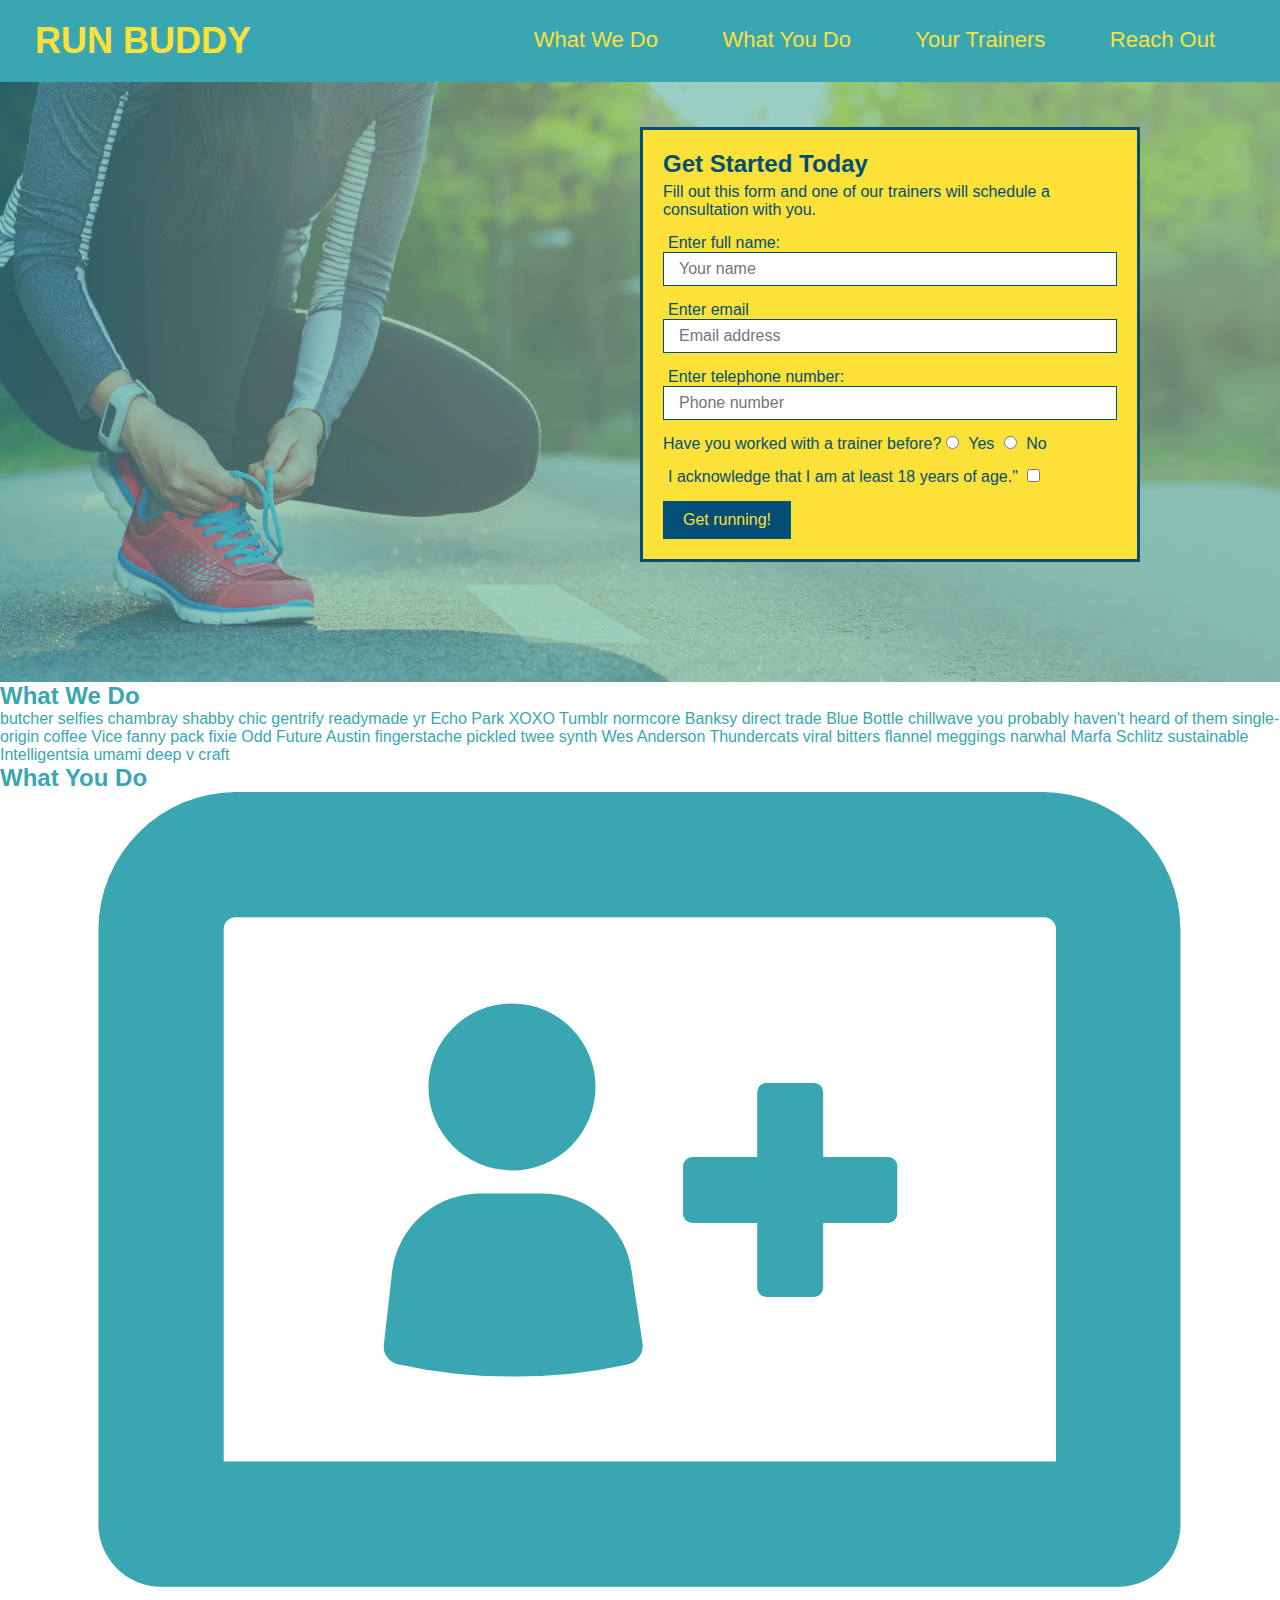
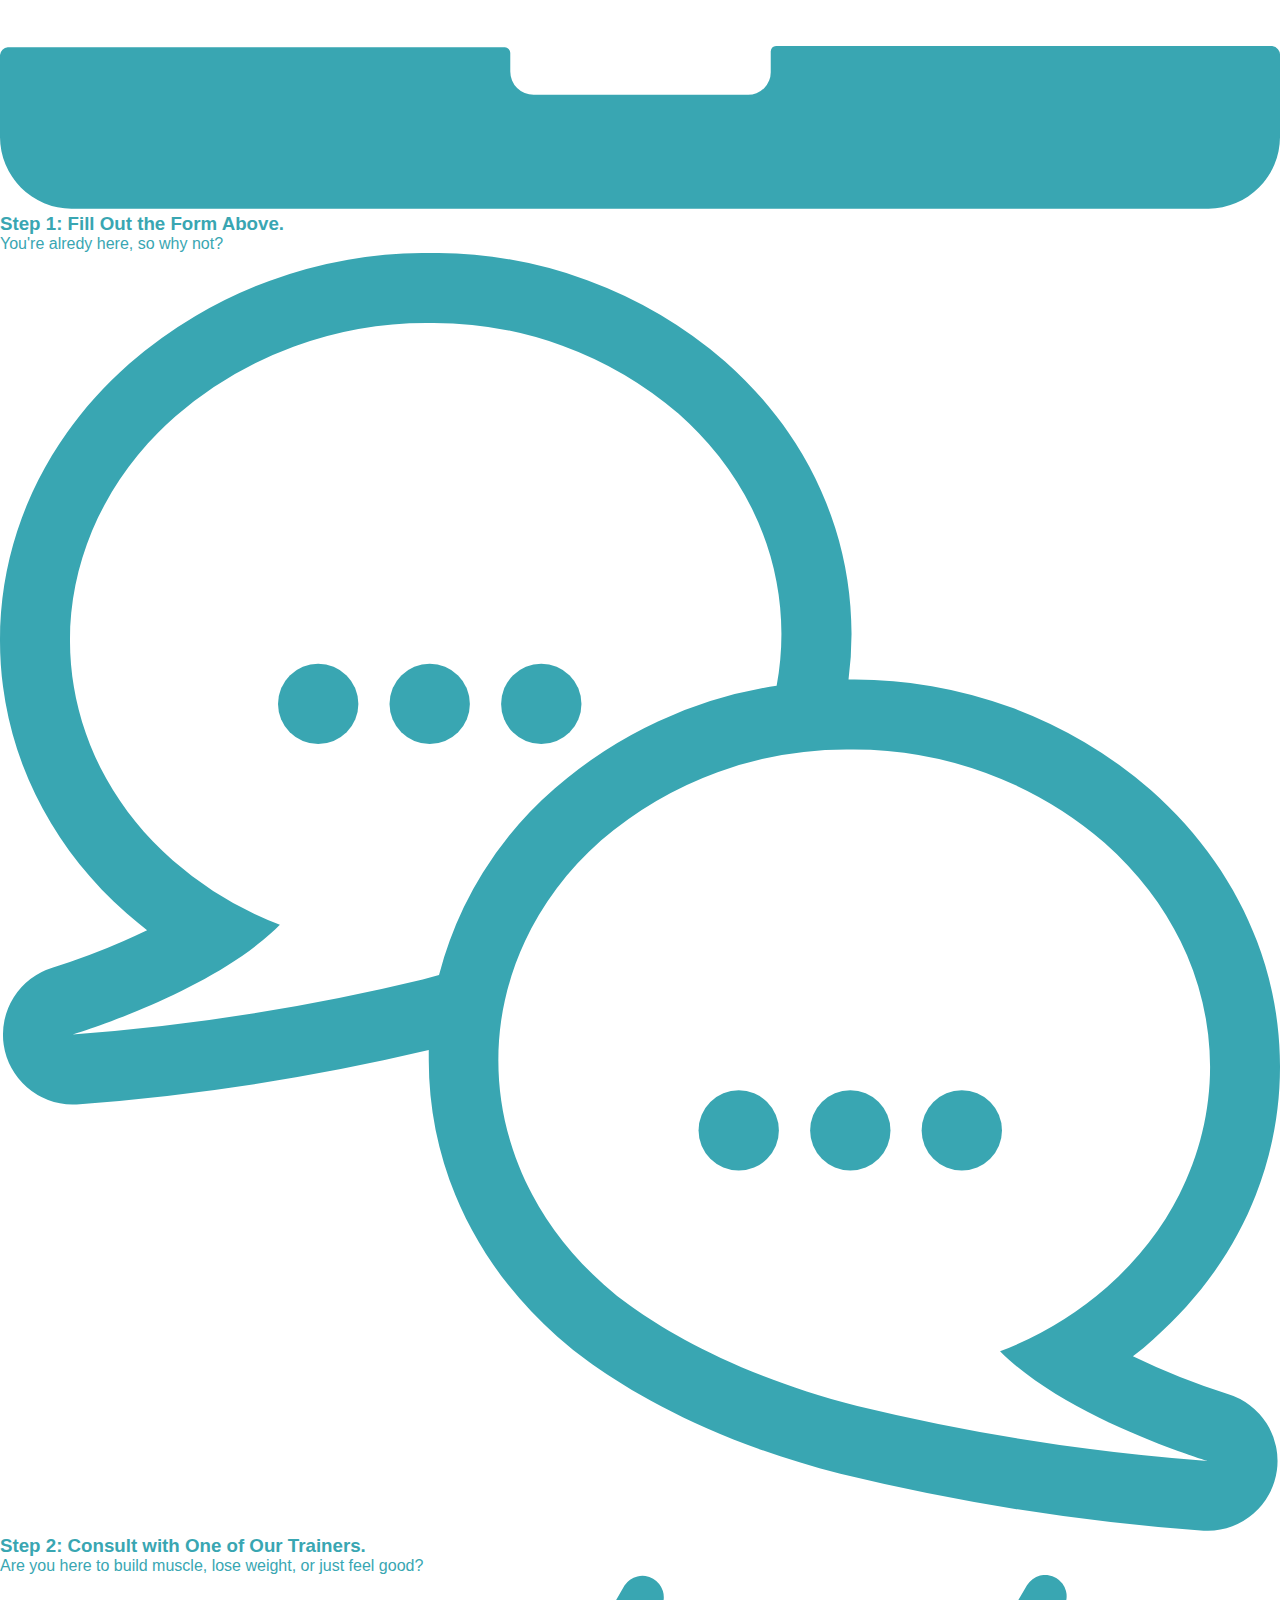
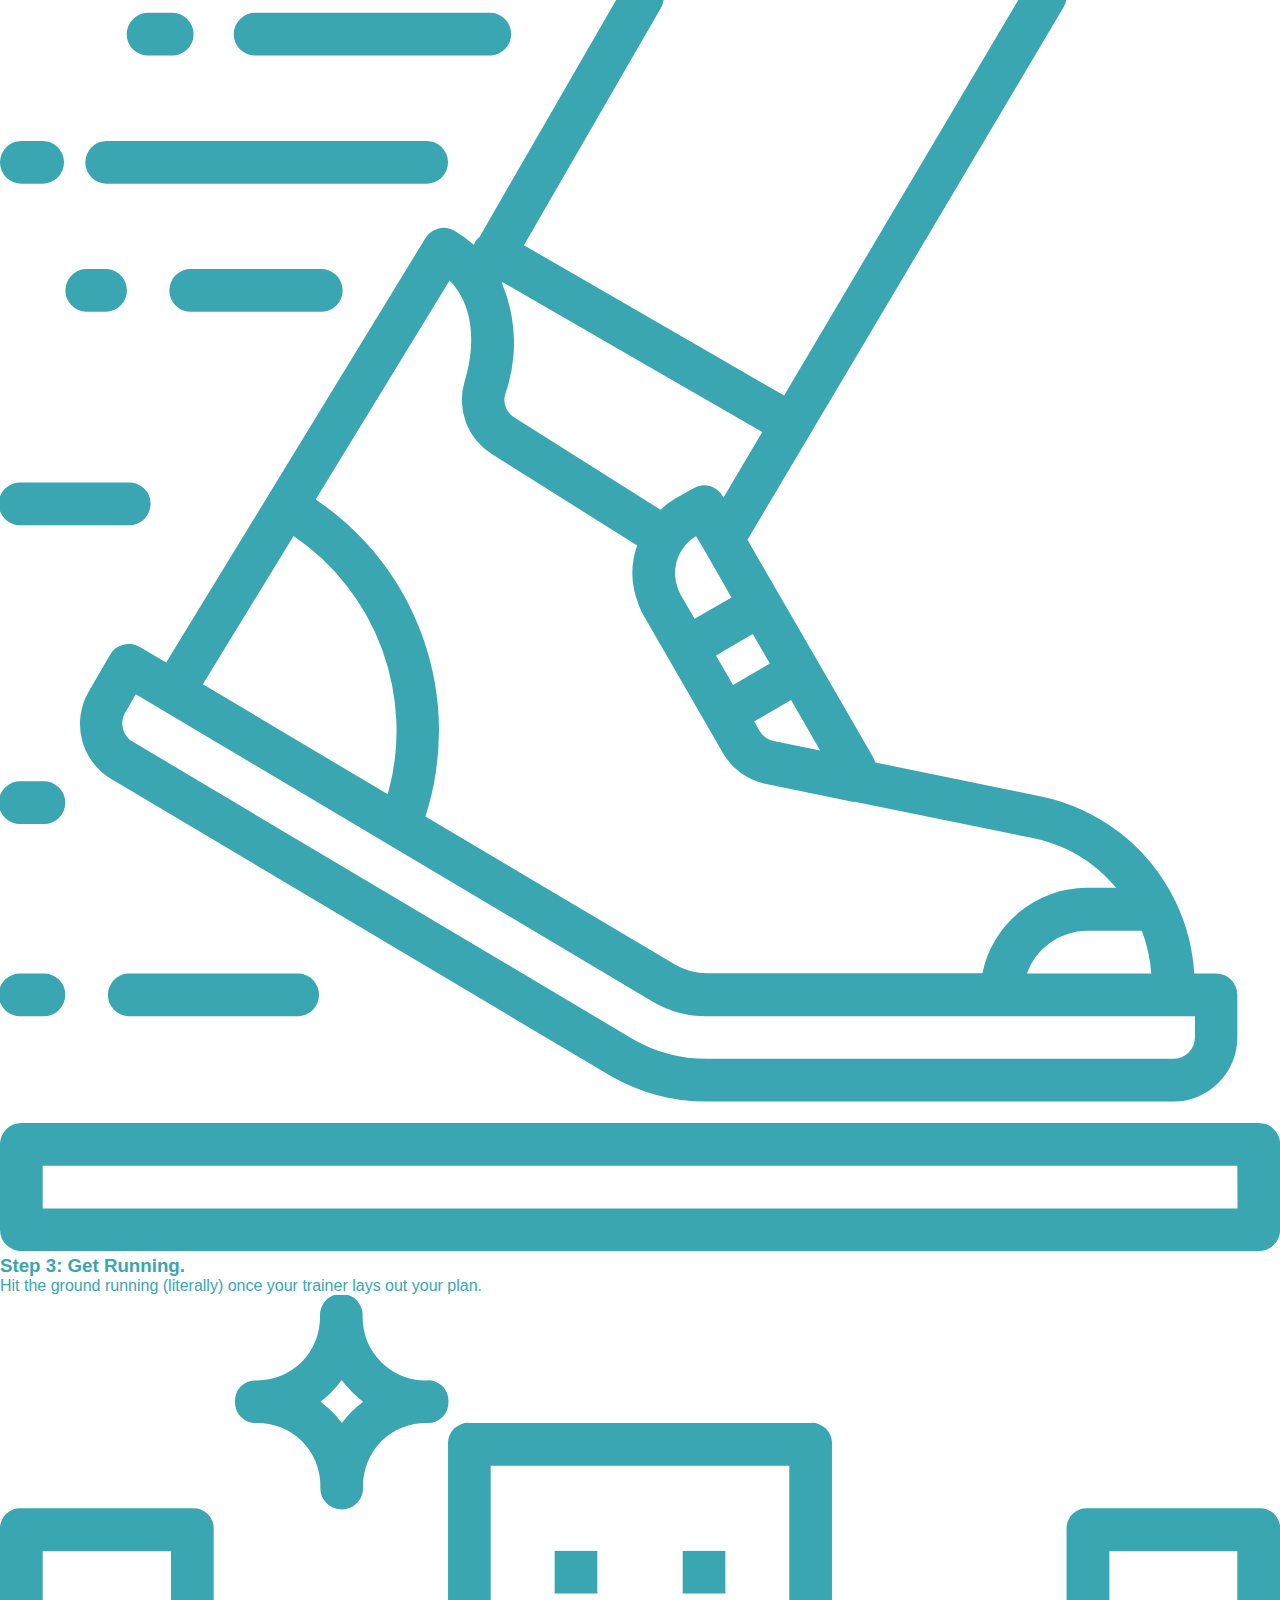
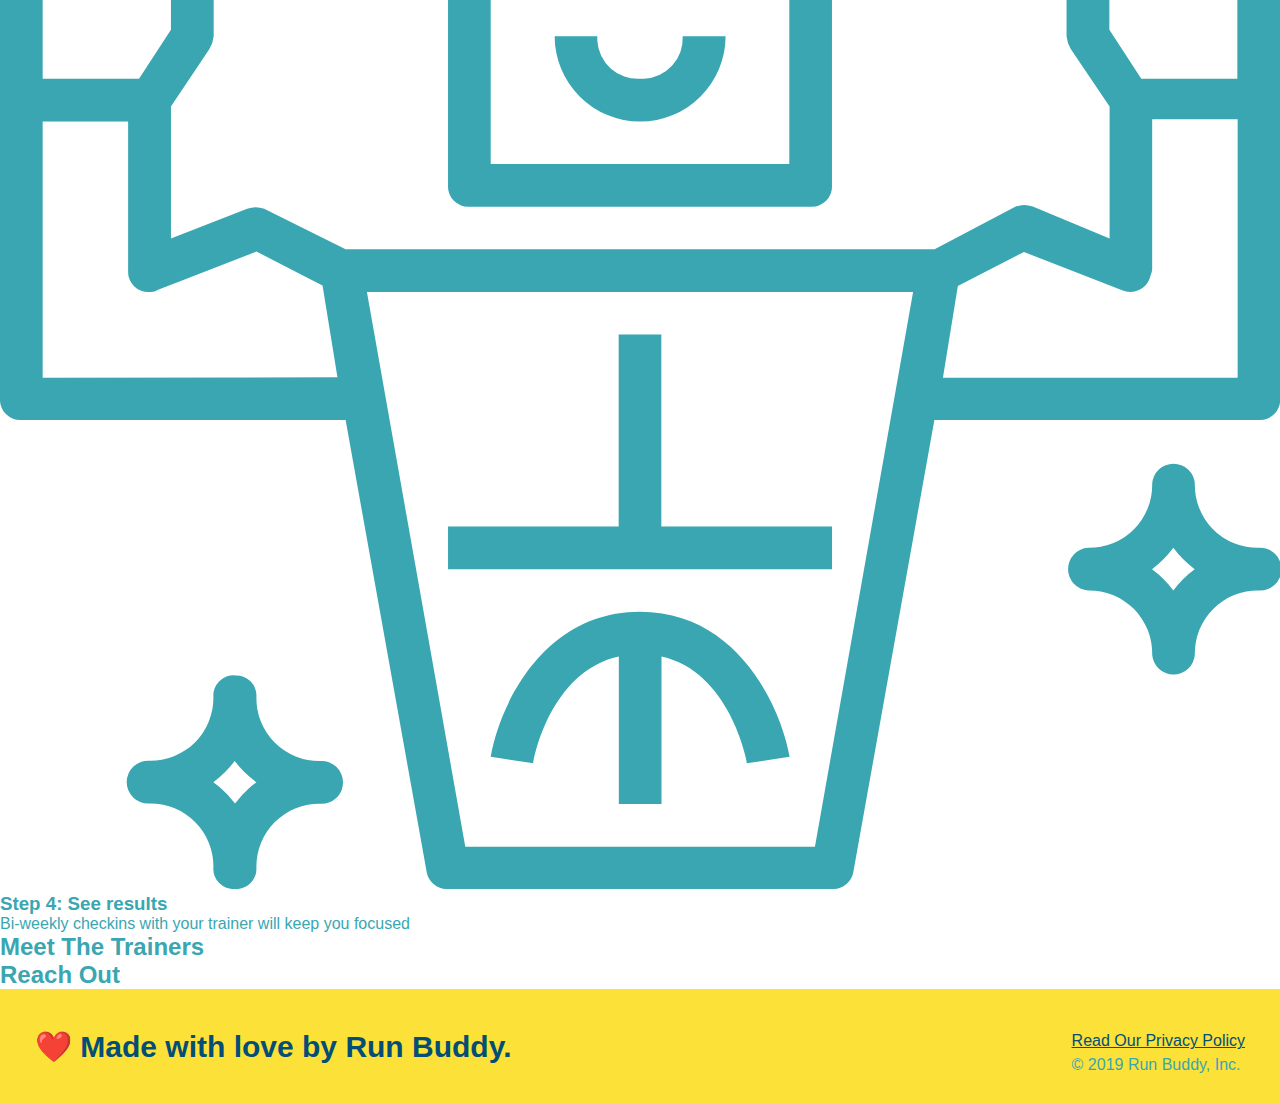
==== index.html @ 0c190dba "add what you do icons" ====
<!DOCTYPE html>
<html lang="en">
    <head>
        <meta charset="UTF-8" />
        <title>Running pigs</title>
        <link rel="stylesheet" href="./assets/style.css"/>
    </head>
    <body>
        <!-- navigation -->
    <header>
        <h1>
            <a href="/">RUN BUDDY</a>
        </h1>
        <nav>
            <!-- Unordered list element -->
            <ul>
                <!-- List item element -->
                <li>
                    <!-- Anchor element -->
                    <a href="#what-we-do">What We Do</a>
                </li>
                <li>
                    <a href="#what-you-do">What You Do</a>
                </li>
                <li>
                    <a href="#your-trainers">Your Trainers</a>
                </li>
                <li>
                    <a href="reach-out">Reach Out</a>
                </li>
            </ul>
        </nav>
    </header>

        <!-- hero section -->
    <section class="hero">
        <div class="hero-form">
        <h3>Get Started Today</h3>
        <p>Fill out this form and one of our trainers will schedule a consultation with you.</p>
         <!-- Add form element -->
        <form>
            <label for="name">Enter full name:</label>
            <input type="text" placeholder="Your name" name="name" id="name" class="form-input">
            <label for="email">Enter email</label>
            <input type="email" placeholder="Email address" name="email" id="email"class="form-input">
            <label for="phone">Enter telephone number:</label>
            <input type="tel" placeholder="Phone number" name="phone" id="phone" class="form-input">
            <p>Have you worked with a trainer before?
                <input type="radio" name="trainer-confirm" id="trainer-yes" />
                <label for="trainer-yes">Yes</label>
                <input type="radio" name="trainer-confirm" id="trainer-no" />
                <label for="trainer-no">No</label>
            </p>
            <!-- label for checkbox -->
            <p>
                <label for="checkbox">I acknowledge that I am at least 18 years of age."</label>
                <input type="checkbox" name="age-confirm" id="checkbox" />
            </p>
            <button type="Submit">Get running!</button>
        </form>
</div>
    </section>
    <!-- end hero -->

        <!-- "what we do" setion -->
        <section id="what-we-do">
            <h2>What We Do</h2>
            <p>
                butcher selfies chambray shabby chic gentrify readymade yr Echo Park XOXO Tumblr normcore Banksy direct trade Blue Bottle chillwave you probably haven't heard of them single-origin coffee Vice fanny pack fixie Odd Future Austin fingerstache pickled twee synth Wes Anderson Thundercats viral bitters flannel meggings narwhal Marfa Schlitz sustainable Intelligentsia umami deep v craft
            </p>
        </section>
        
        <!-- "what you do" setion -->
        <section id="what-you-do"> 
        <h2>What You Do</h2>

        <div>
            <!-- insert this img elemetn -->
            <img src="./assets/image/step-1.svg" alt="laptop screen with an image inviting user to join" />
            <h3>Step 1: Fill Out the Form Above.</h3>
            <p>You're alredy here, so why not?</p>
        </div>

        <div>
            <img src="./assets/image/step-2.svg" alt="speaking bubbles" />
            <h3>Step 2: Consult with One of Our Trainers.</h3>
            <p>Are you here to build muscle, lose weight, or just feel good?</p>
        </div>

        <div>
            <img src="./assets/image/step-3.svg" alt="foot in motion" />
            <h3> Step 3: Get Running.</h3>
            <p>Hit the ground running (literally) once your trainer lays out your plan.</p>
        </div>

        <div>
            <img src="./assets/image/step-4.svg" alt="smiling man flexing muscles" />
            <h3>Step 4: See results</h3>
            <p>Bi-weekly checkins with your trainer will keep you focused</p>
        </div>
        </section>
          
        <section id="your-trainers">
          <h2>Meet The Trainers</h2>
        </section>
        <!-- "meet the trainers" setion -->
        <section id="reach-out">
            <h2>Reach Out</h2>
        </section>
        <!-- footer -->
    <footer>
        <h2>❤️ Made with love by Run Buddy.</h2>
    <div>
        <a href="#">Read Our Privacy Policy</a><br />
        &copy; 2019 Run Buddy, Inc.
    </div>
                
     </footer>
    </body>
    </html>
---- assets/style.css ----
* {
    margin: 0;
    padding: 0;
    box-sizing: border-box;
}
body {
    /* more of this crazy alphanumerical value in a minute! */
    color: #39a6b2;
    font-family: Arial, Helvetica, sans-serif;
}
/* apply styles to <header> */
header {
    padding: 20px 35px;
    background-color: #39a6b2;
}
header h1 {
    font-weight: bold;
    font-size: 36px;
    color: #fce138;
    margin: 0;
    display:inline;
}

header a {
    text-decoration:none;
    color: #fce138;
}
 header nav {
    float: right;
    margin: 7px 0;
 }
 header nav ul li {
    display: inline;
 }
 header nav ul li a {
    margin: 0 30px;
    font-weight: lighter;
    font-size: 22px;
 }
 footer {
    background: #fce138;
    width: 100%;
    padding: 40px 35px;
 }
 footer h2 {
    display: inline;
    color: #024e76;
    font-size: 30px;
    margin: 0;
 }
 footer div {
    float: right;
    line-height: 1.5;
    text-align: justified;
 }
 footer a {
    color: #024e76;
 }
 /* Hero style Start */
 .hero {
    background-image: url("../assets/image/hero-bg.jpeg");
    height: 600px;
    background-size: cover;
    background-position: center;
    position:relative;
 }
 /* Hero-form style */
 .hero-form {
    border: 3px solid #024e76;
    background-color: #fce138;
    padding: 20px;
    width: 500px;
    color: #024e76;
    position: absolute;
    bottom: 120px;
    right: 140px;
 }
 .hero-form h3 {
    font-size: 24px;
    margin: 0;
 }
 .hero-form p {
    margin: 5px 0 15px 0;
 }
 .form-input {
    border: 1px solid #024e76;
    display: block;
    padding: 7px 15px;
    font-size: 16px;
    color: #024e76;
    width: 100%;
    margin-bottom: 15px;
 }
 .hero-form label {
    margin: 0 5px;
 }
 .hero-form button {
    color: #fce138;
    background-color: #024e76;
    border: none;
    padding: 10px 20px;
    font-size: 16px;
 }
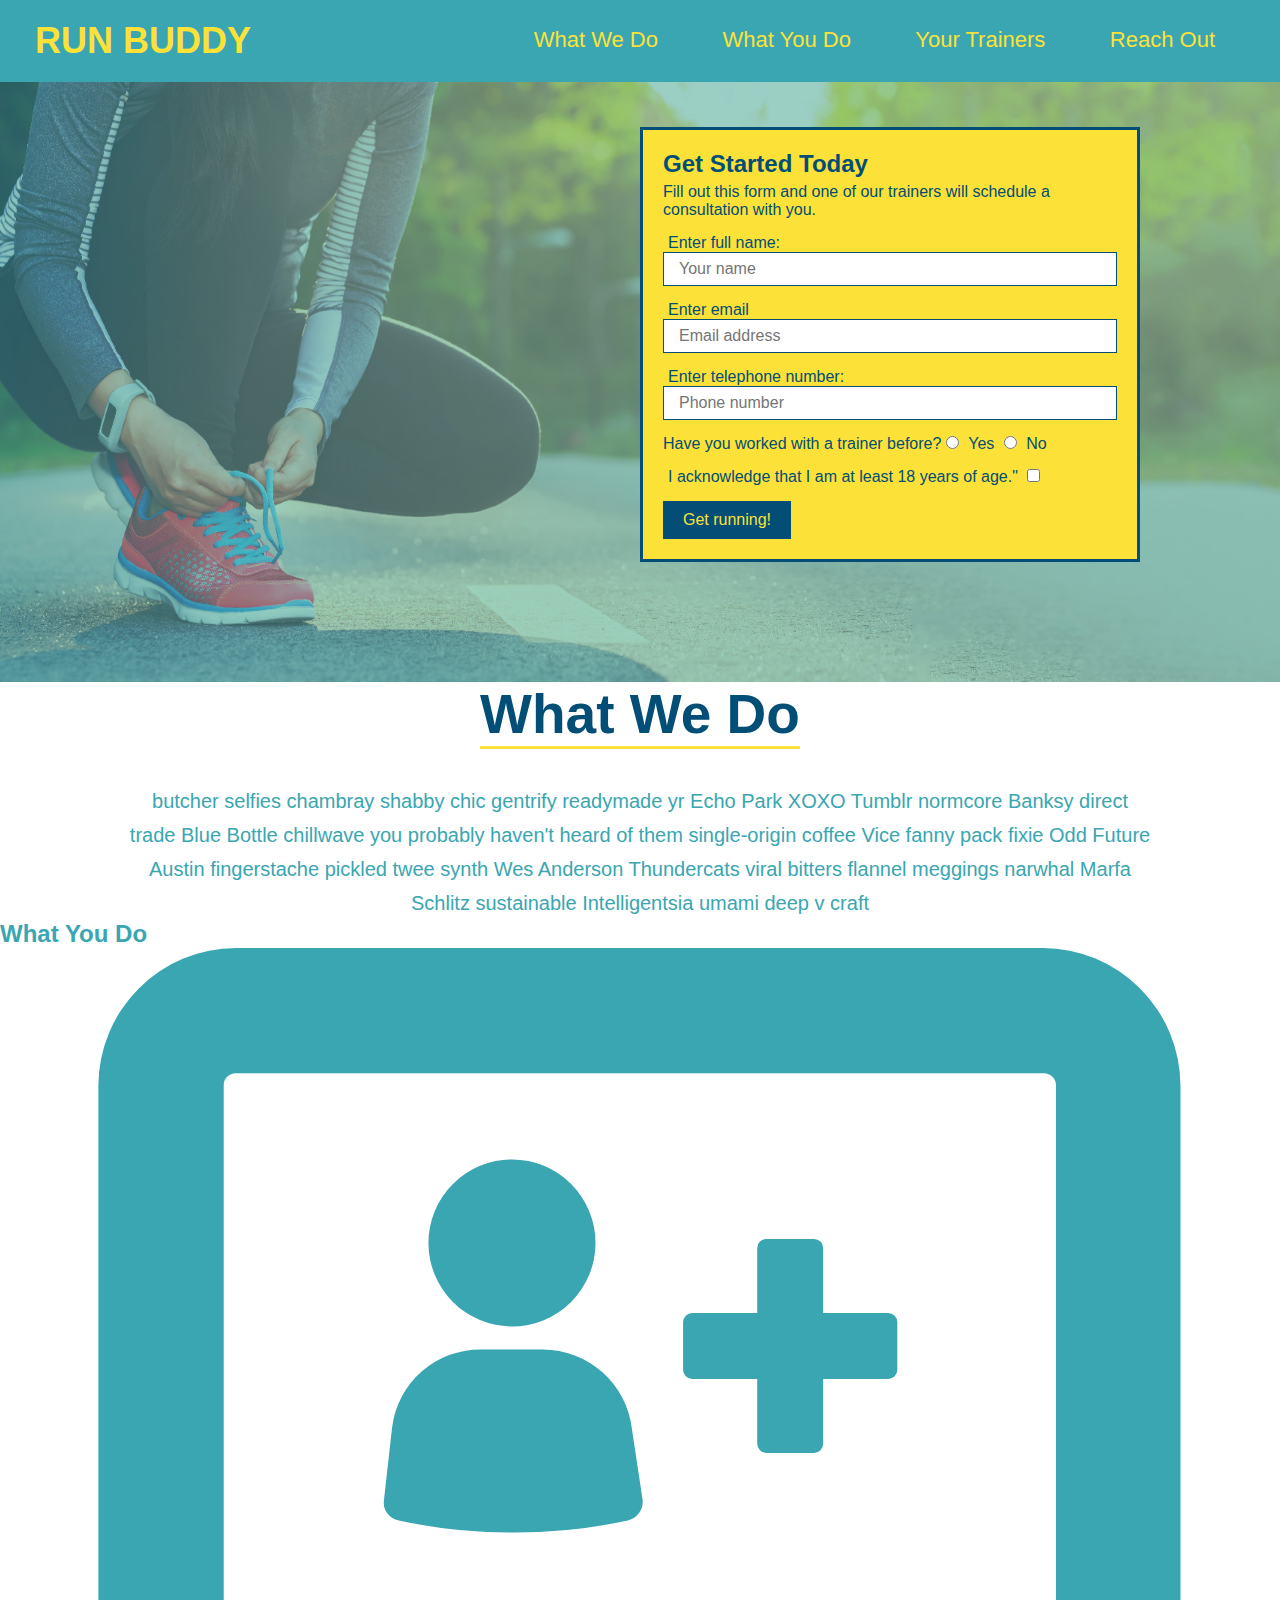
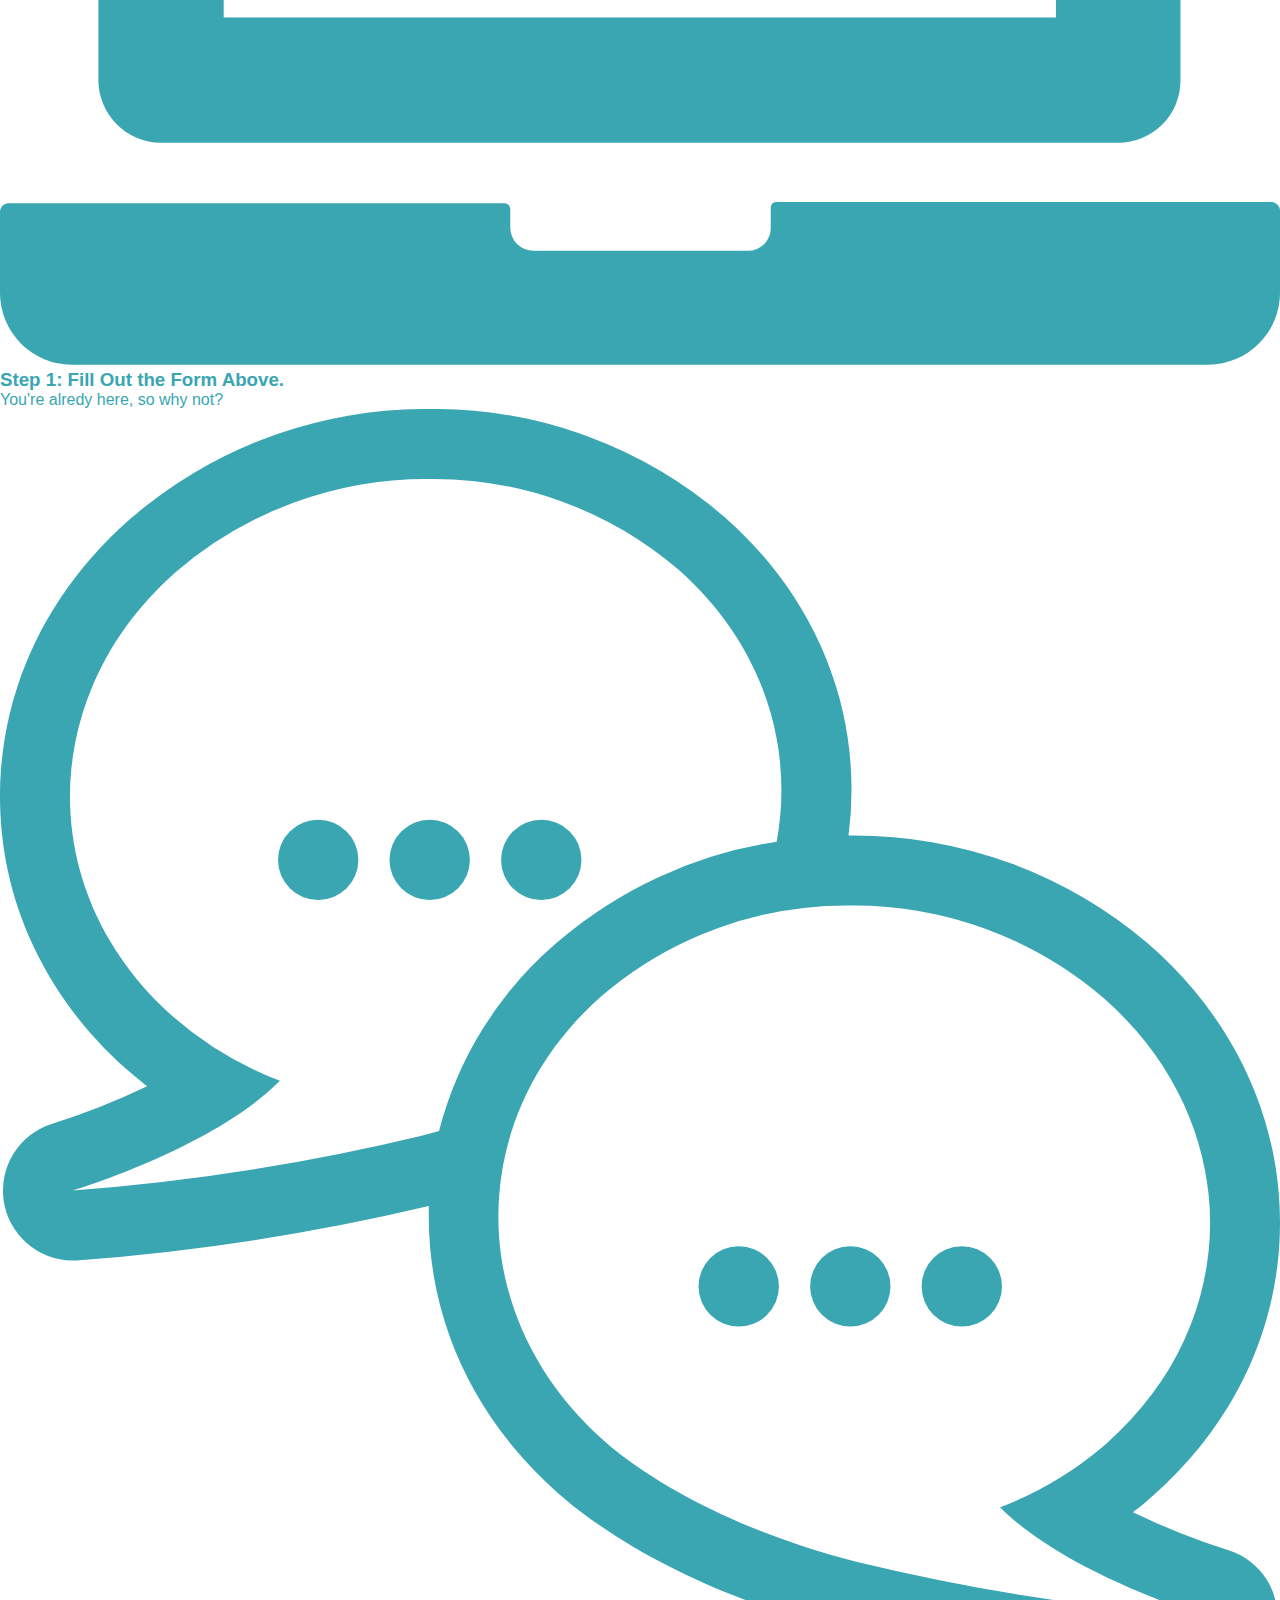
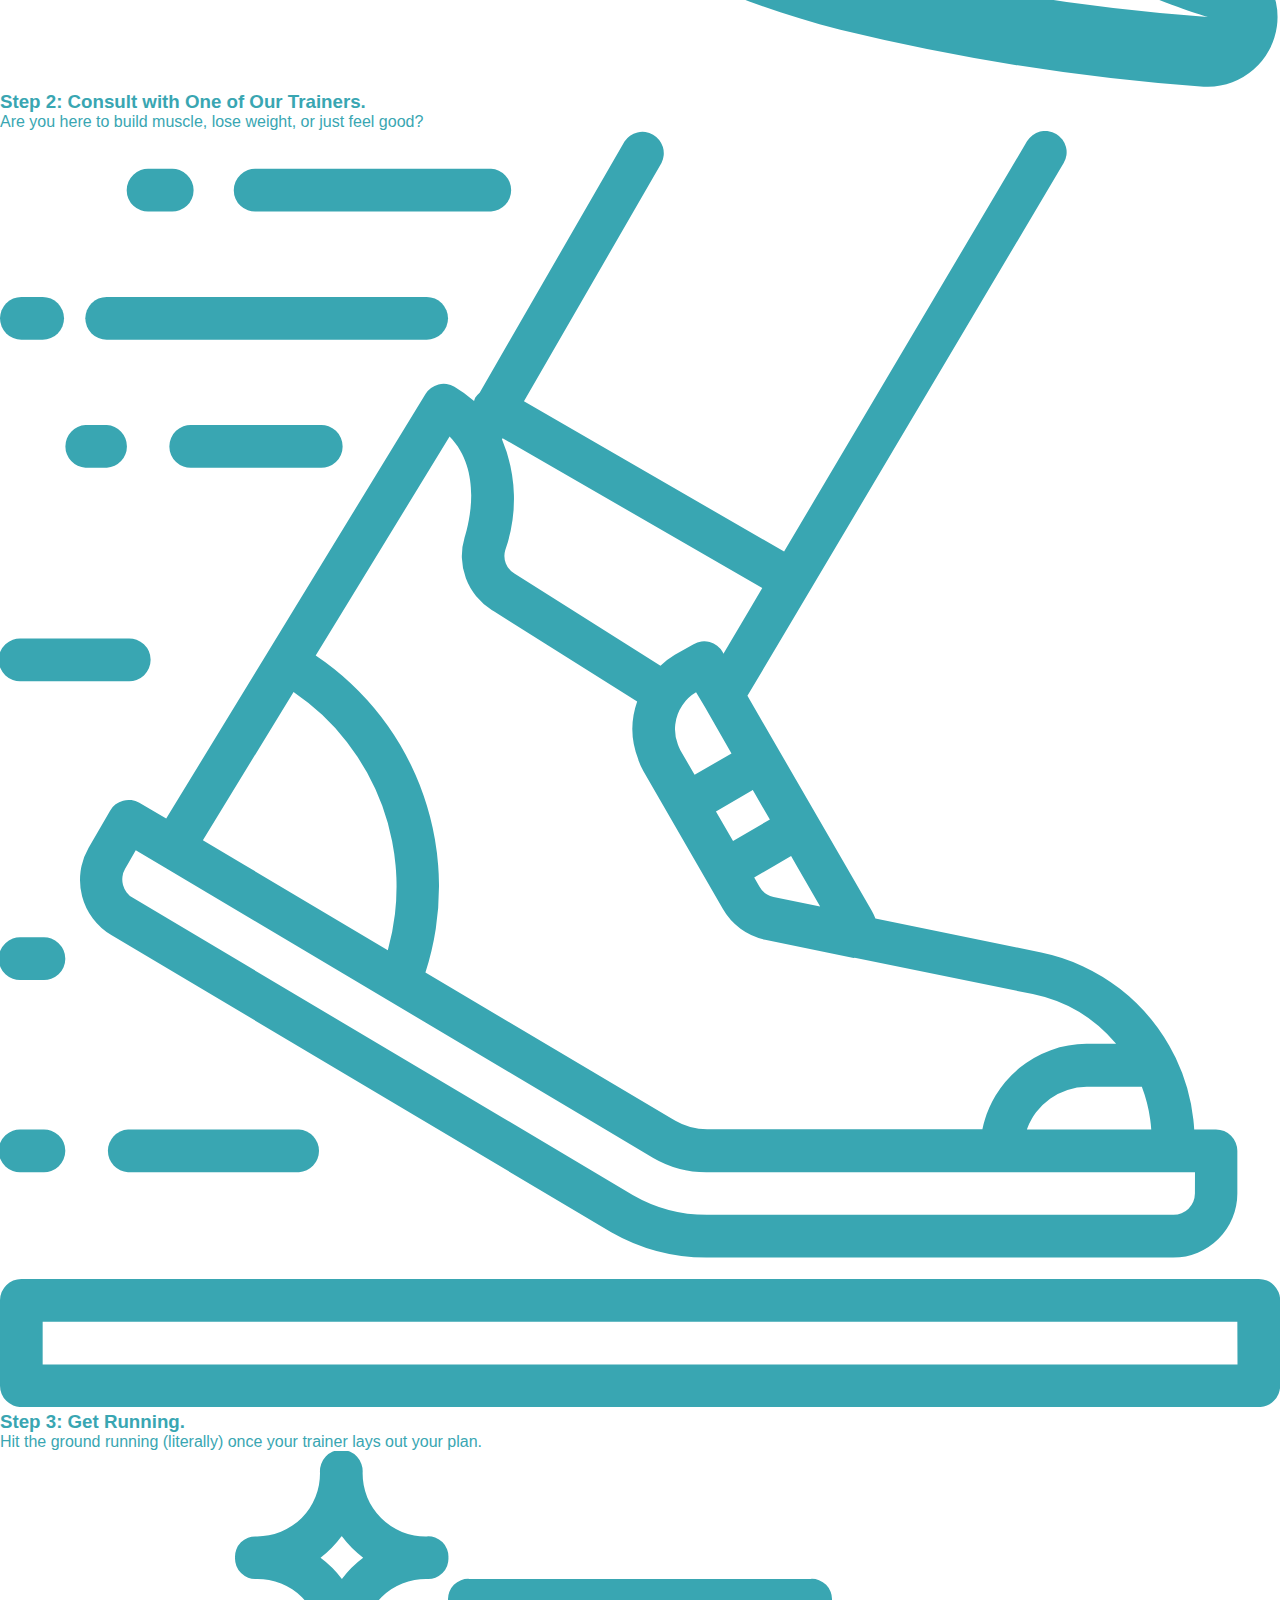
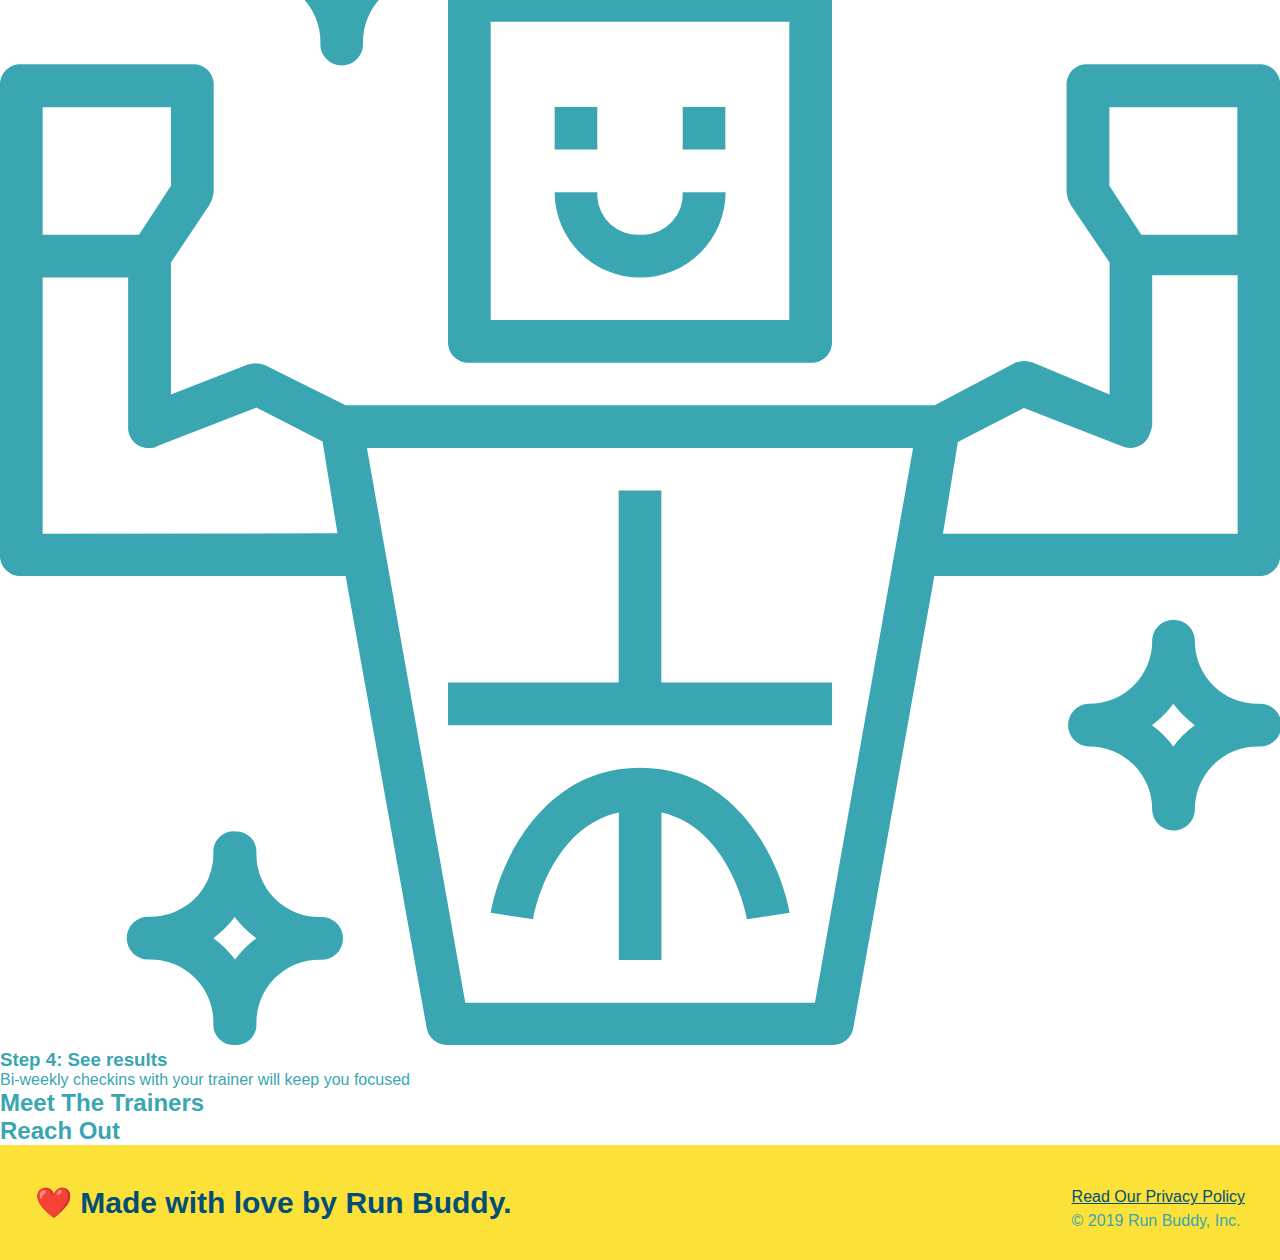
==== commit be5d82f2: "style what we do section" ====
--- a/index.html
+++ b/index.html
@@ -63,7 +63,7 @@
     <!-- end hero -->
 
         <!-- "what we do" setion -->
-        <section id="what-we-do">
+        <section id="what-we-do" class="intro">
             <h2>What We Do</h2>
             <p>
                 butcher selfies chambray shabby chic gentrify readymade yr Echo Park XOXO Tumblr normcore Banksy direct trade Blue Bottle chillwave you probably haven't heard of them single-origin coffee Vice fanny pack fixie Odd Future Austin fingerstache pickled twee synth Wes Anderson Thundercats viral bitters flannel meggings narwhal Marfa Schlitz sustainable Intelligentsia umami deep v craft
--- a/assets/style.css
+++ b/assets/style.css
@@ -100,4 +100,23 @@
     border: none;
     padding: 10px 20px;
     font-size: 16px;
+ }
+ .intro {
+   text-align: center;
+ }
+ .intro h2 {
+   font-size: 55px;
+   color: #024e76;
+   margin-bottom: 35px;
+   padding: 0 100px 20 px 100px;
+   border-bottom: 3px solid;
+   border-color: #fce138;
+   display: inline-block;
+ }
+ .intro p {
+   line-height: 1.7;
+   color:#39a6b2;
+   width: 80%;
+   font-size: 20px;
+   margin: 0 auto;
  }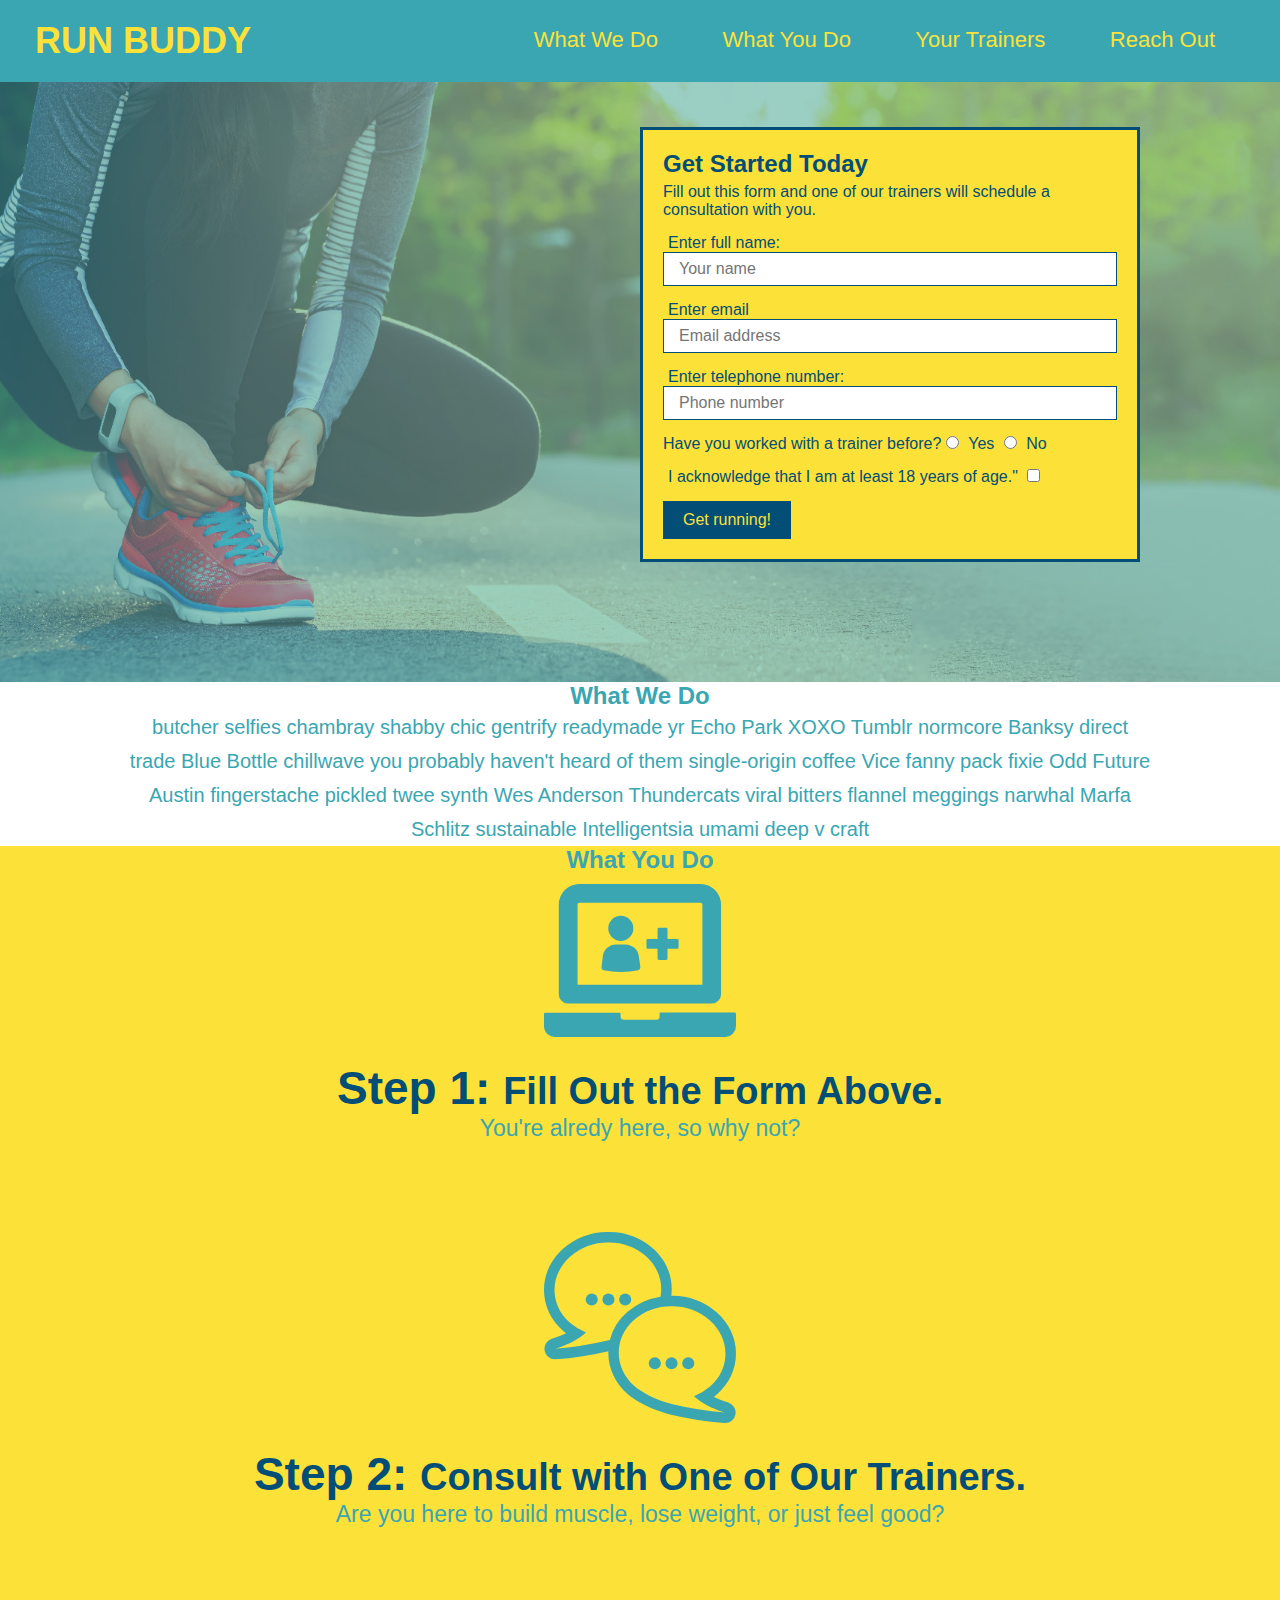
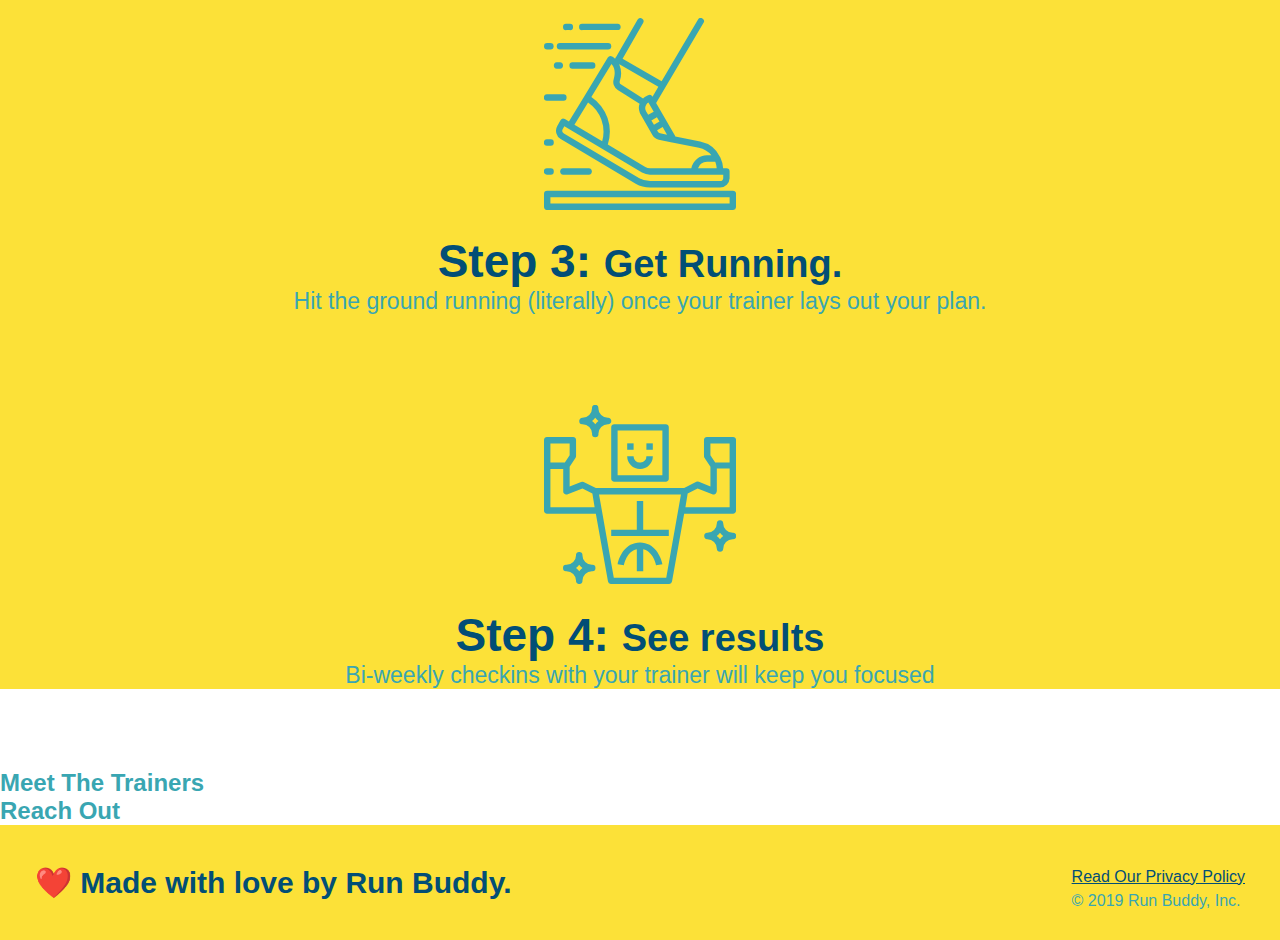
==== commit 77ab2f85: "style what you do section" ====
--- a/index.html
+++ b/index.html
@@ -64,38 +64,38 @@
 
         <!-- "what we do" setion -->
         <section id="what-we-do" class="intro">
-            <h2>What We Do</h2>
+            <h2 class="section-title primary-border">What We Do</h2>
             <p>
                 butcher selfies chambray shabby chic gentrify readymade yr Echo Park XOXO Tumblr normcore Banksy direct trade Blue Bottle chillwave you probably haven't heard of them single-origin coffee Vice fanny pack fixie Odd Future Austin fingerstache pickled twee synth Wes Anderson Thundercats viral bitters flannel meggings narwhal Marfa Schlitz sustainable Intelligentsia umami deep v craft
             </p>
         </section>
         
         <!-- "what you do" setion -->
-        <section id="what-you-do"> 
-        <h2>What You Do</h2>
+        <section id="what-you-do" class="steps"> 
+        <h2 class="section-title secondary-border">What You Do</h2>
 
         <div>
             <!-- insert this img elemetn -->
             <img src="./assets/image/step-1.svg" alt="laptop screen with an image inviting user to join" />
-            <h3>Step 1: Fill Out the Form Above.</h3>
+            <h3>Step 1: <span>Fill Out the Form Above.</span></h3>
             <p>You're alredy here, so why not?</p>
         </div>
 
         <div>
             <img src="./assets/image/step-2.svg" alt="speaking bubbles" />
-            <h3>Step 2: Consult with One of Our Trainers.</h3>
+            <h3>Step 2: <span>Consult with One of Our Trainers.</span></h3>
             <p>Are you here to build muscle, lose weight, or just feel good?</p>
         </div>
 
         <div>
             <img src="./assets/image/step-3.svg" alt="foot in motion" />
-            <h3> Step 3: Get Running.</h3>
+            <h3> Step 3: <span>Get Running.</span></h3>
             <p>Hit the ground running (literally) once your trainer lays out your plan.</p>
         </div>
 
         <div>
             <img src="./assets/image/step-4.svg" alt="smiling man flexing muscles" />
-            <h3>Step 4: See results</h3>
+            <h3>Step 4: <span>See results</span></h3>
             <p>Bi-weekly checkins with your trainer will keep you focused</p>
         </div>
         </section>
--- a/assets/style.css
+++ b/assets/style.css
@@ -104,19 +104,36 @@
  .intro {
    text-align: center;
  }
- .intro h2 {
-   font-size: 55px;
-   color: #024e76;
-   margin-bottom: 35px;
-   padding: 0 100px 20 px 100px;
-   border-bottom: 3px solid;
-   border-color: #fce138;
-   display: inline-block;
- }
+
+ 
  .intro p {
    line-height: 1.7;
    color:#39a6b2;
    width: 80%;
    font-size: 20px;
-   margin: 0 auto;
- }+   margin: 0 auto;gst
+ }
+ .steps {
+   text-align: center;
+   background: #fce138;
+ }
+ .steps div {
+      margin-bottom: 80px;
+ }
+ .steps img {
+   width: 15%;
+   margin: 10px 0;
+ }
+ .steps h3 {
+   color:#024e76;
+   font-size: 46px;
+   margin-top: 10px;
+ }
+
+.steps p {
+ color: #39a6b2;
+ font-size: 23px;  
+}
+.steps span {
+   font-size: 38px;
+}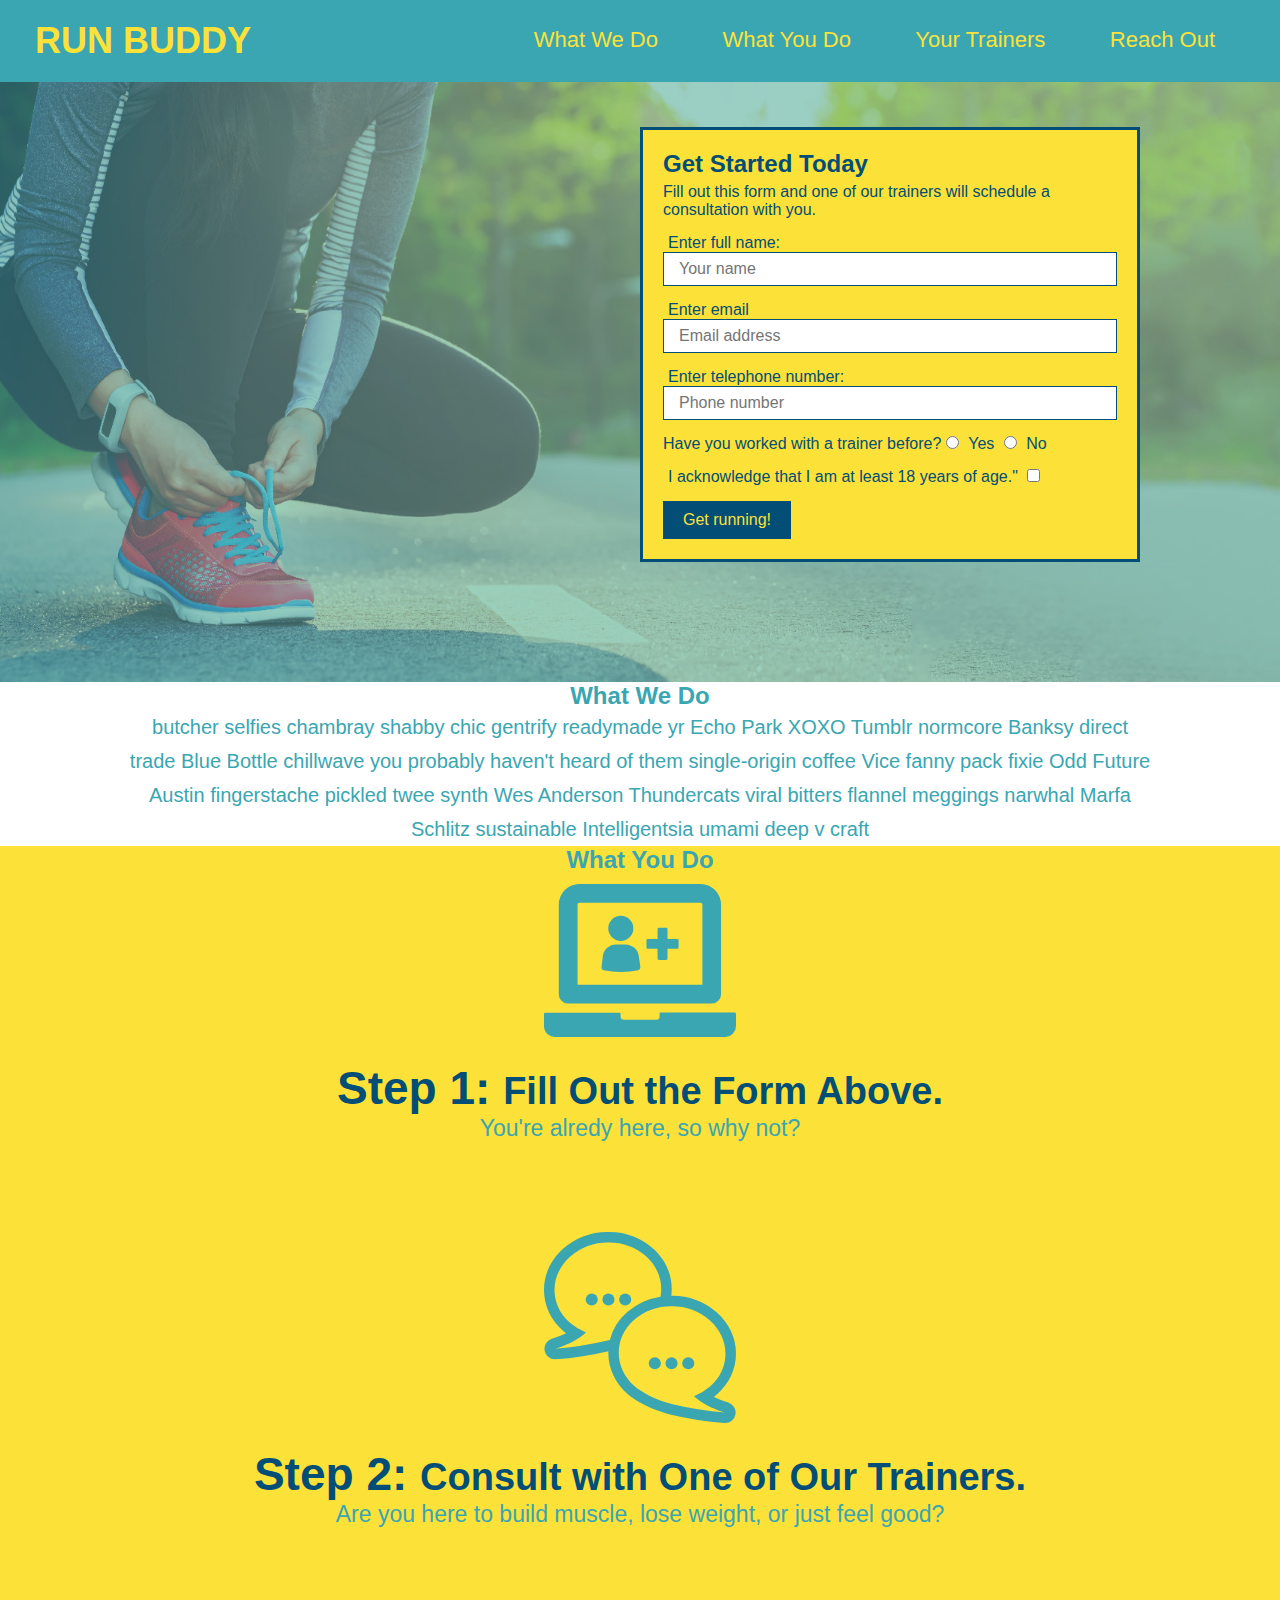
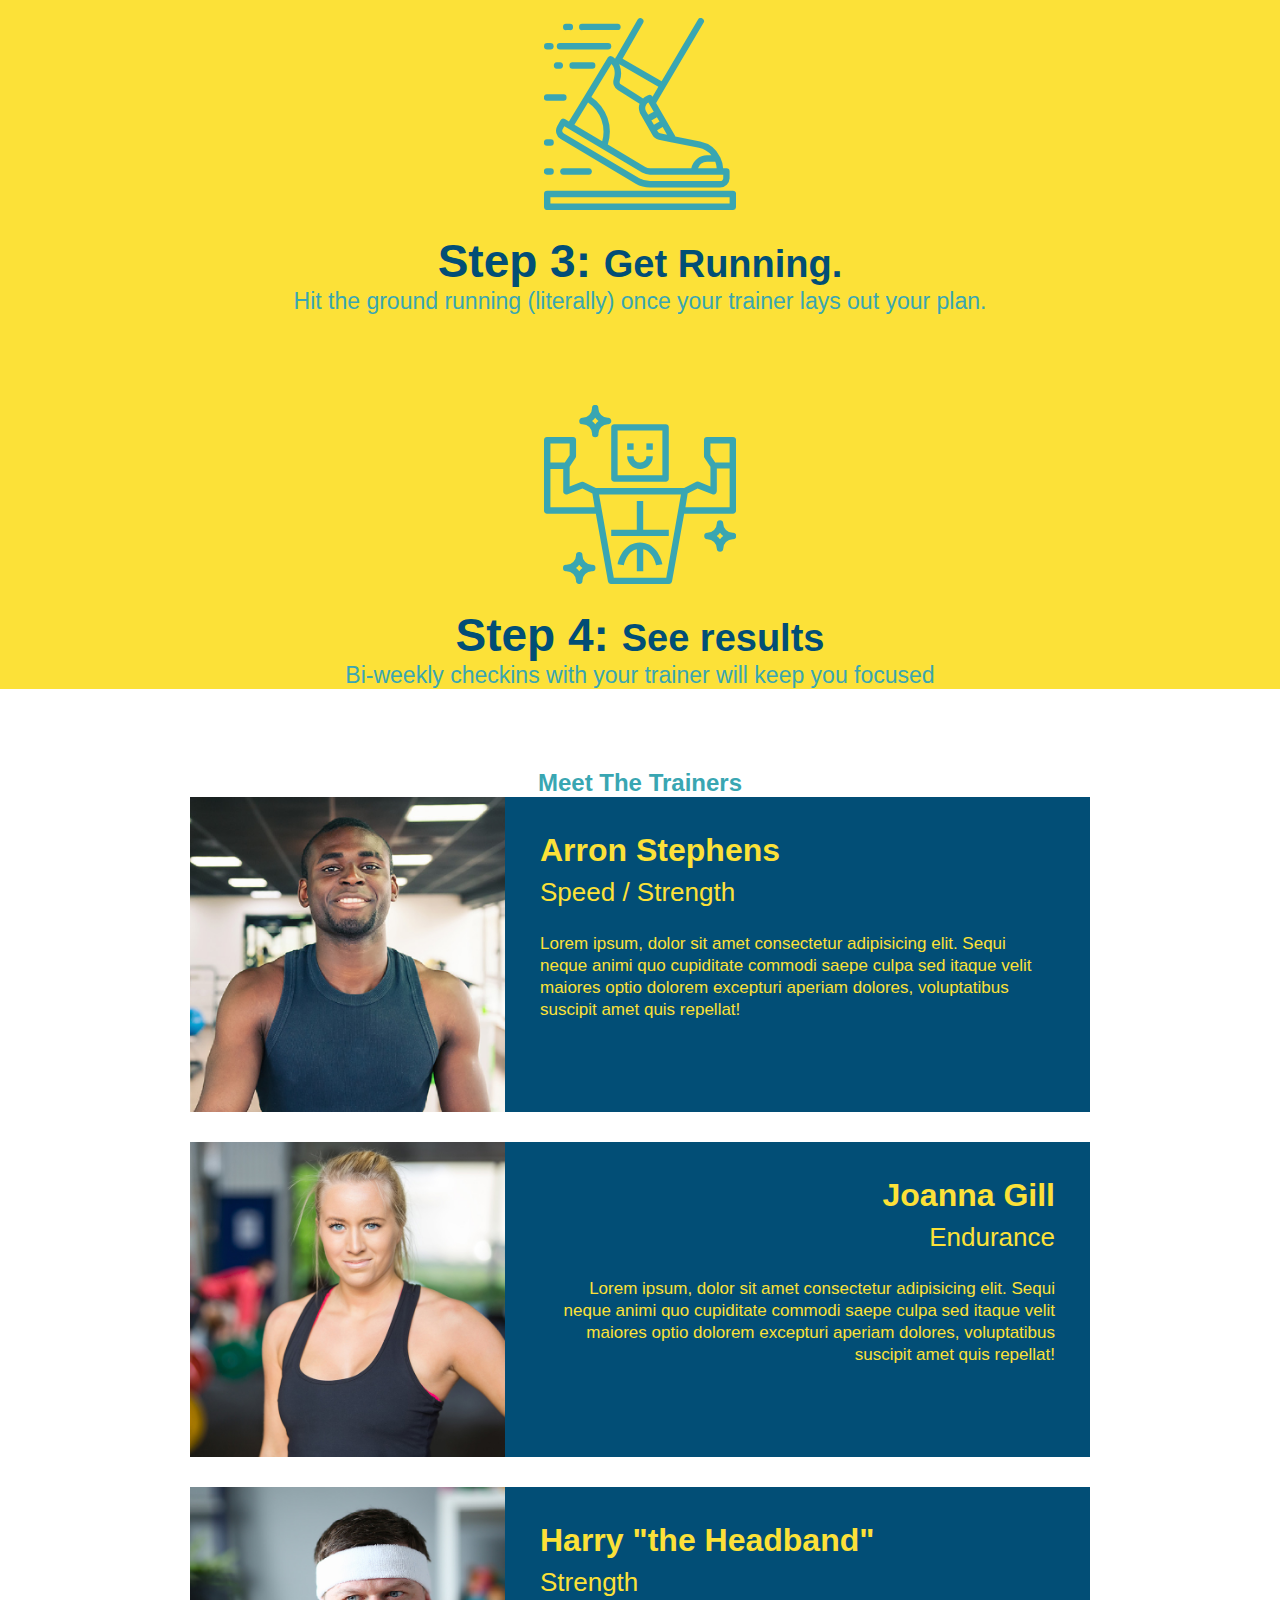
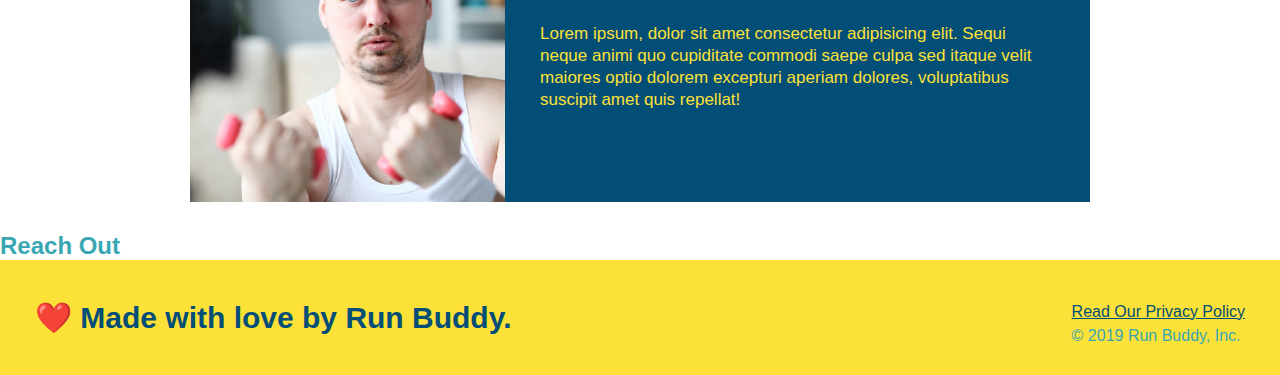
==== commit 1ba8b317: "meet your trainers section" ====
--- a/index.html
+++ b/index.html
@@ -99,11 +99,47 @@
             <p>Bi-weekly checkins with your trainer will keep you focused</p>
         </div>
         </section>
-          
-        <section id="your-trainers">
-          <h2>Meet The Trainers</h2>
+     <!-- "meet the trainers" setion -->
+        <section id="your-trainers" class="trainers">
+          <h2 class="section-title primary-border">Meet The Trainers</h2>
+            <article class="trainer">
+                <img src="./assets/image/trainer-1.jpg" alt="Arron Stephens in his workout clothes, ready to pump iron" />
+                <div class="trainer-bio text-left">
+                    <h3>Arron Stephens</h3>
+                    <h4>Speed / Strength</h4>
+                    <p>
+                        Lorem ipsum, dolor sit amet consectetur adipisicing elit. Sequi neque animi quo cupiditate commodi saepe culpa sed
+      itaque velit maiores optio dolorem excepturi aperiam dolores, voluptatibus suscipit amet quis repellat!
+                    </p>
+                </div>
+            </article>
+<!-- second trainer -->
+<article class="trainer">
+    <img src="./assets/image/trainer-2.jpg" alt="Joanna Gill in workout clothes, smiling at the camera" />
+    <div class="trainer-bio text-right">
+        <h3>Joanna Gill</h3>
+        <h4>Endurance</h4>
+        <p>
+            Lorem ipsum, dolor sit amet consectetur adipisicing elit. Sequi neque animi quo cupiditate commodi saepe culpa sed
+itaque velit maiores optio dolorem excepturi aperiam dolores, voluptatibus suscipit amet quis repellat!
+        </p>
+    </div>
+</article>
+<!-- third trainer -->
+<article class="trainer">
+    <img src="./assets/image/trainer-3.jpg" alt="Harry Smith wearing a headband and lifting comically small pink weights" />
+    <div class="trainer-bio text-left">
+        <h3>Harry "the Headband"</h3>
+        <h4>Strength</h4>
+        <p>
+            Lorem ipsum, dolor sit amet consectetur adipisicing elit. Sequi neque animi quo cupiditate commodi saepe culpa sed
+itaque velit maiores optio dolorem excepturi aperiam dolores, voluptatibus suscipit amet quis repellat!
+        </p>
+    </div>
+</article>
+
         </section>
-        <!-- "meet the trainers" setion -->
+    <!-- "REACH OUT" setion -->
         <section id="reach-out">
             <h2>Reach Out</h2>
         </section>
--- a/assets/style.css
+++ b/assets/style.css
@@ -101,10 +101,10 @@
     padding: 10px 20px;
     font-size: 16px;
  }
+ /* what we do */
  .intro {
    text-align: center;
  }
-
  
  .intro p {
    line-height: 1.7;
@@ -113,6 +113,7 @@
    font-size: 20px;
    margin: 0 auto;gst
  }
+ /* what you do */
  .steps {
    text-align: center;
    background: #fce138;
@@ -135,5 +136,47 @@
  font-size: 23px;  
 }
 .steps span {
-   font-size: 38px;
+   font-size: 38px;s
+}
+/* meet your trainers */
+.trainers {
+   text-align: center;
+}
+.trainer {
+   width: 900px;
+   margin: 0 auto 30px auto;
+   background: #024e76;
+   color: #fce138;
+   overflow: auto;
+}
+.trainer img {
+   width: 35%;
+   float: left;
+}
+.trainer-bio {
+   padding:35px;
+   float: left;
+   width: 65%;
+}
+.trainer-bio h3 {
+   font-size: 32px;
+   margin-bottom: 8px;
+}
+.trainer-bio h4 {
+   font-weight: lighter;
+   font-size: 26px;
+   margin-bottom: 25px;
+}
+.trainer-bio p {
+   font-size: 17px;
+   line-height: 1.3;
+}
+
+
+/* text alignment */
+.text-left {
+   text-align: left;
+}
+.text-right {
+   text-align: right;
 }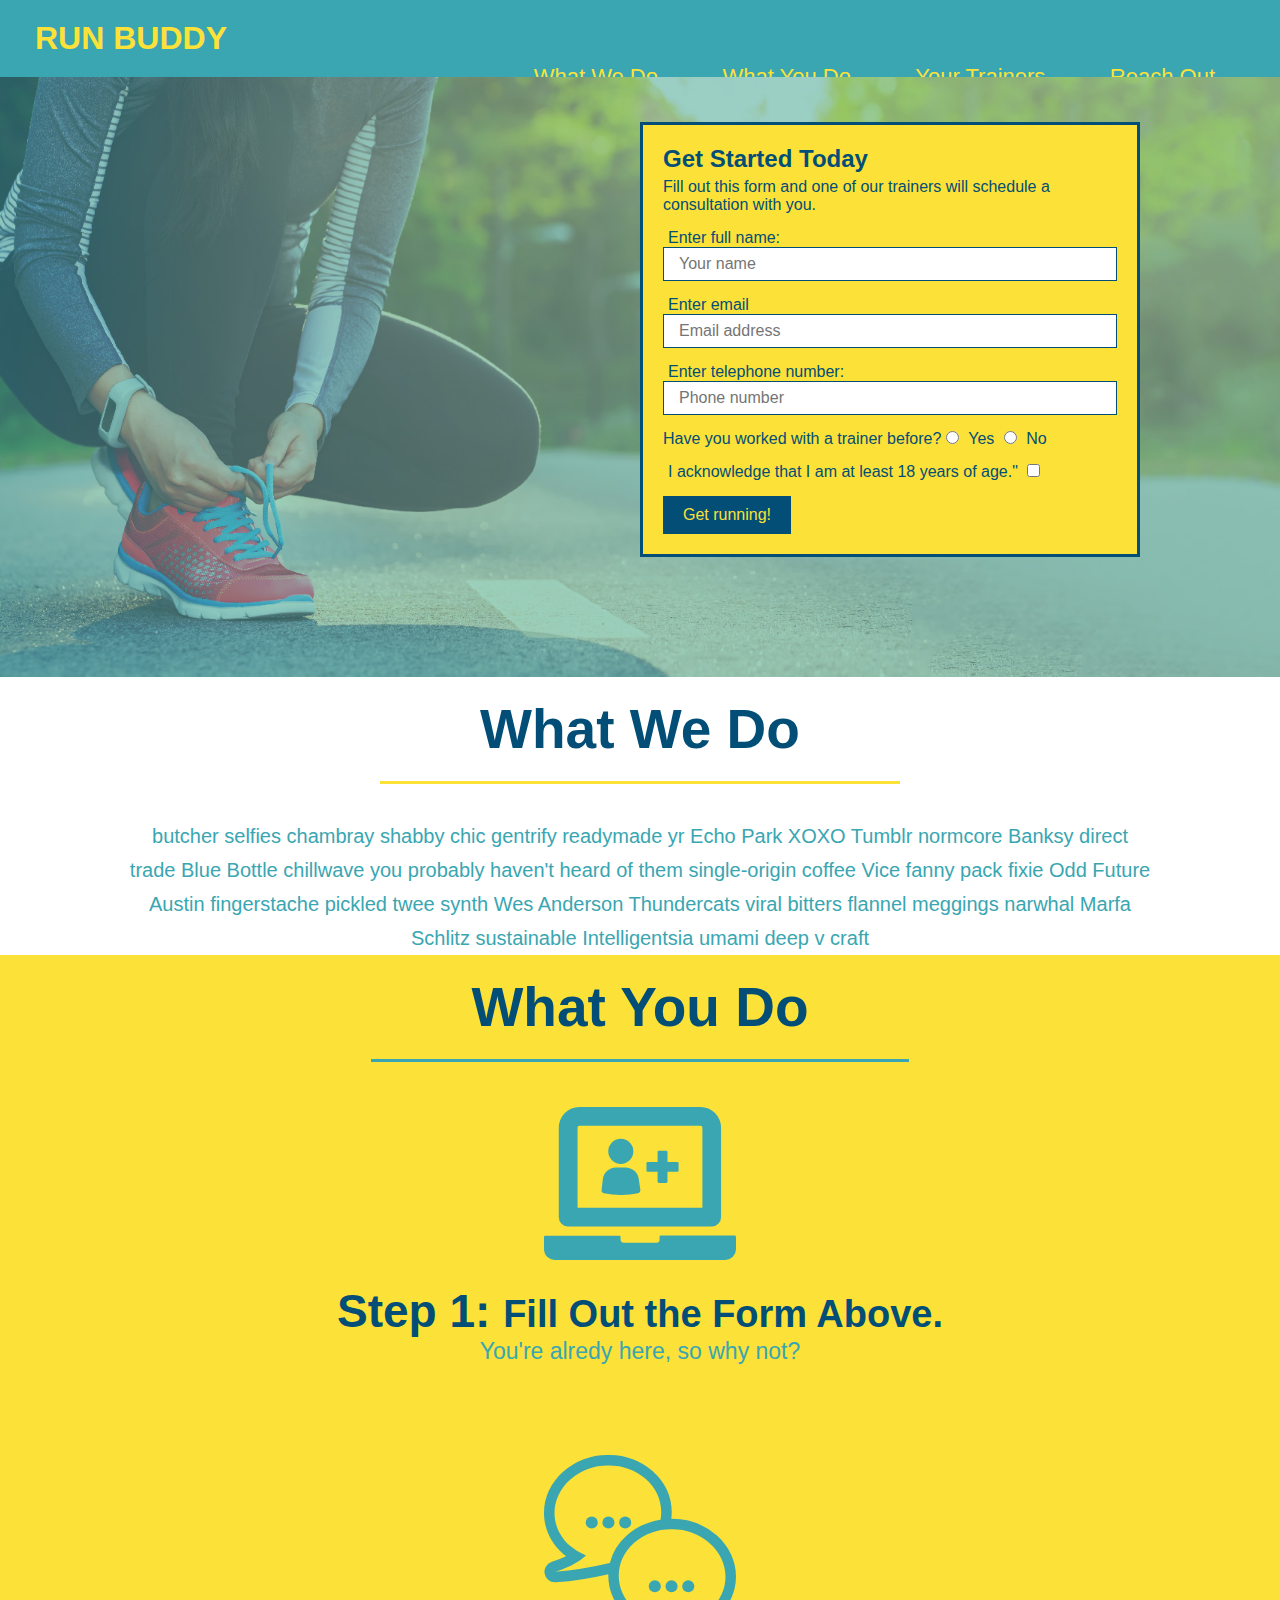
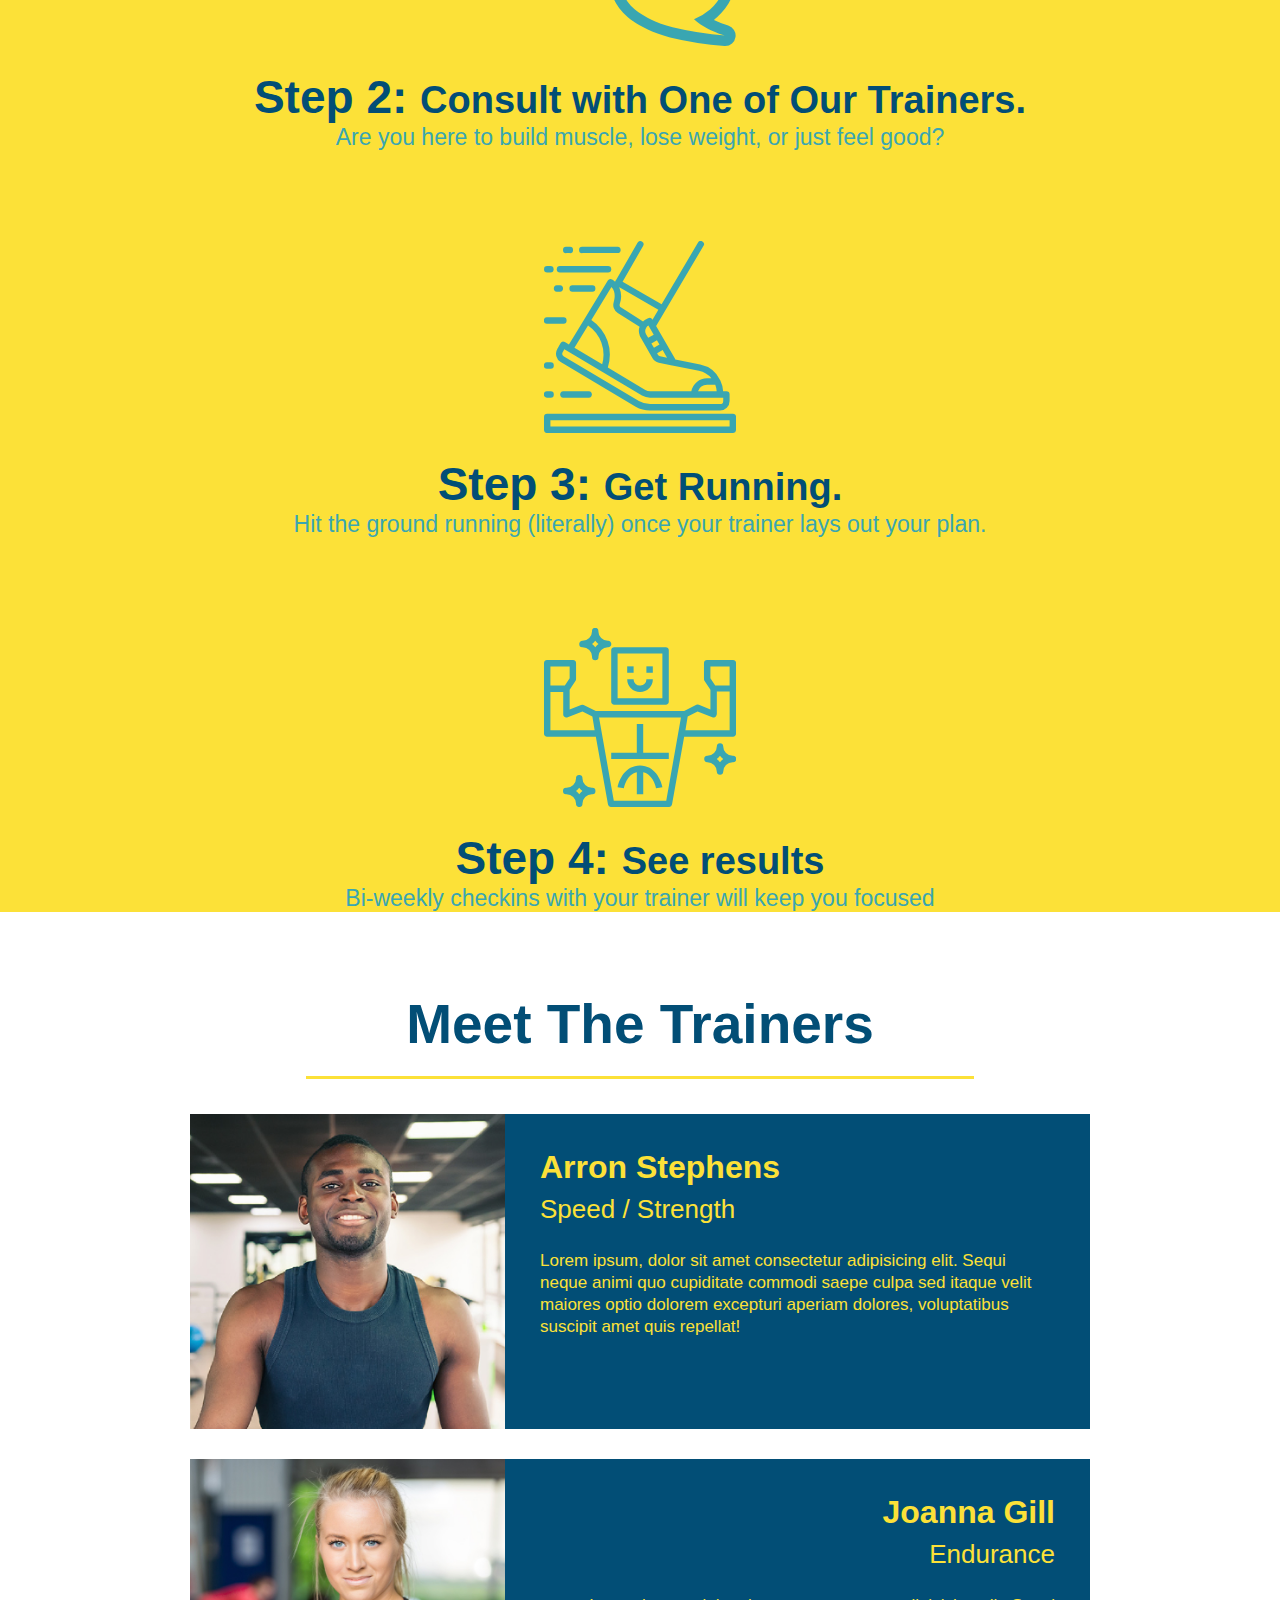
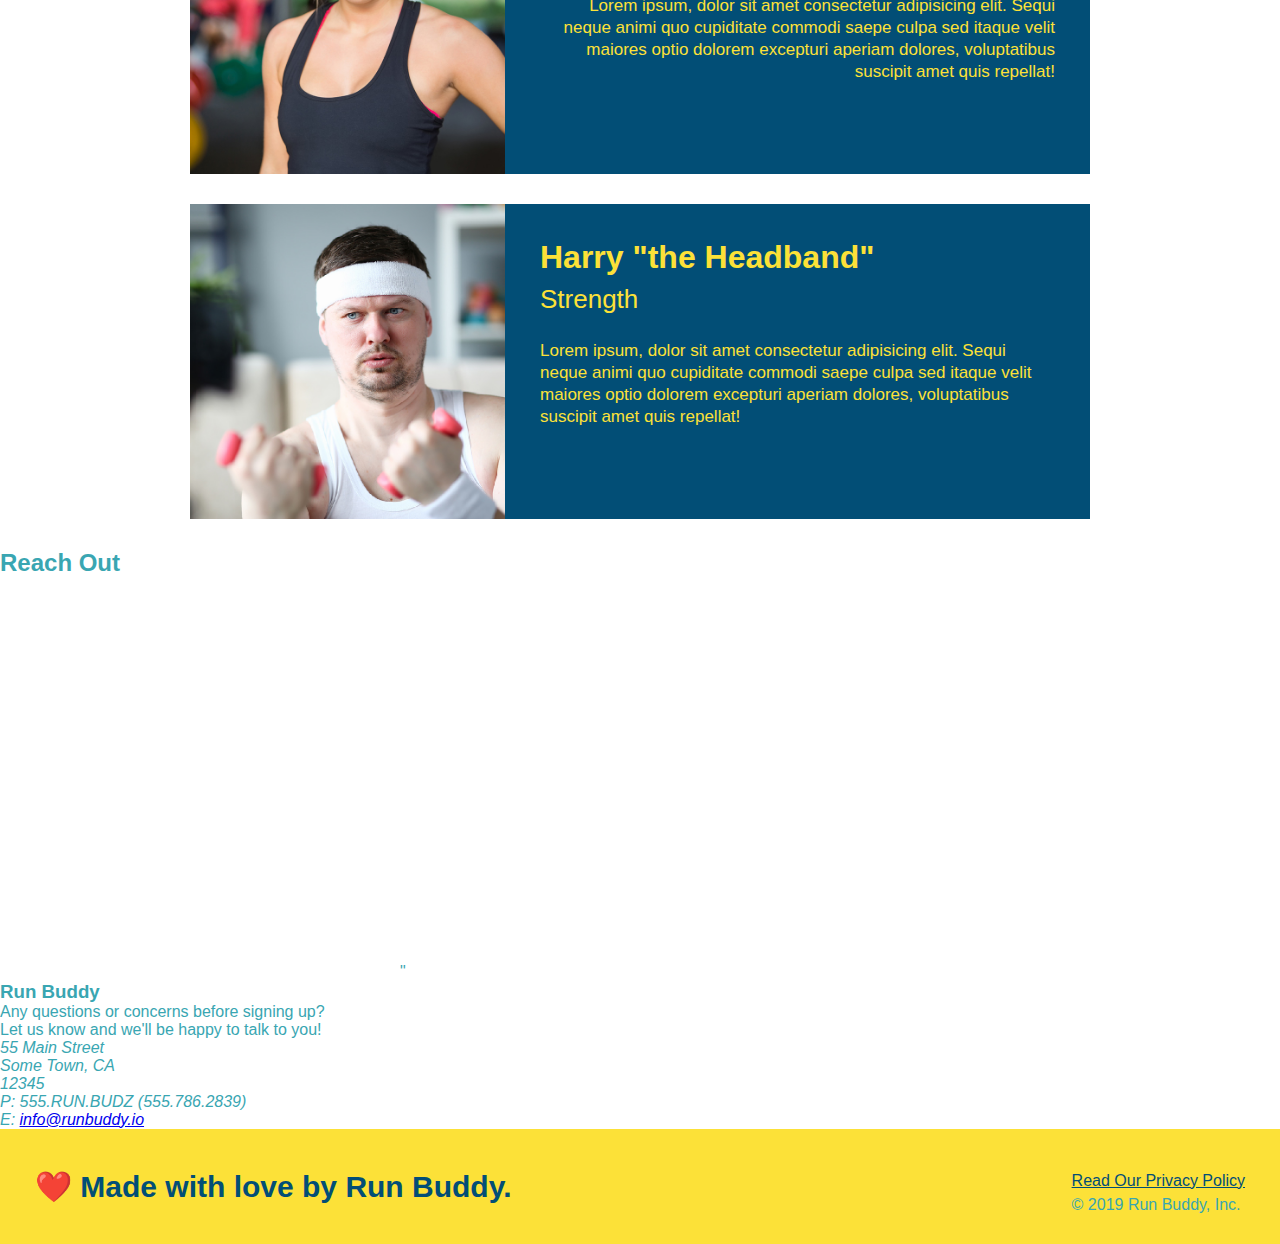
==== commit 221b1d72: "added iframe" ====
--- a/index.html
+++ b/index.html
@@ -9,7 +9,9 @@
         <!-- navigation -->
     <header>
         <h1>
-            <a href="/">RUN BUDDY</a>
+            <a href="/">
+                RUN BUDDY
+            </a>
         </h1>
         <nav>
             <!-- Unordered list element -->
@@ -37,7 +39,6 @@
         <div class="hero-form">
         <h3>Get Started Today</h3>
         <p>Fill out this form and one of our trainers will schedule a consultation with you.</p>
-         <!-- Add form element -->
         <form>
             <label for="name">Enter full name:</label>
             <input type="text" placeholder="Your name" name="name" id="name" class="form-input">
@@ -51,22 +52,26 @@
                 <input type="radio" name="trainer-confirm" id="trainer-no" />
                 <label for="trainer-no">No</label>
             </p>
-            <!-- label for checkbox -->
             <p>
-                <label for="checkbox">I acknowledge that I am at least 18 years of age."</label>
+                <label for="checkbox">
+                I acknowledge that I am at least 18 years of age."</label>
                 <input type="checkbox" name="age-confirm" id="checkbox" />
             </p>
-            <button type="Submit">Get running!</button>
+            <button type="Submit">
+                Get running!
+            </button>
         </form>
-</div>
+        </div>
     </section>
-    <!-- end hero -->
 
-        <!-- "what we do" setion -->
+    <!-- "what we do" setion -->
         <section id="what-we-do" class="intro">
             <h2 class="section-title primary-border">What We Do</h2>
             <p>
-                butcher selfies chambray shabby chic gentrify readymade yr Echo Park XOXO Tumblr normcore Banksy direct trade Blue Bottle chillwave you probably haven't heard of them single-origin coffee Vice fanny pack fixie Odd Future Austin fingerstache pickled twee synth Wes Anderson Thundercats viral bitters flannel meggings narwhal Marfa Schlitz sustainable Intelligentsia umami deep v craft
+                butcher selfies chambray shabby chic gentrify readymade yr Echo Park XOXO Tumblr normcore Banksy direct trade 
+                Blue Bottle chillwave you probably haven't heard of them single-origin coffee Vice fanny pack fixie Odd Future 
+                Austin fingerstache pickled twee synth Wes Anderson Thundercats viral bitters flannel meggings narwhal Marfa 
+                Schlitz sustainable Intelligentsia umami deep v craft
             </p>
         </section>
         
@@ -75,7 +80,6 @@
         <h2 class="section-title secondary-border">What You Do</h2>
 
         <div>
-            <!-- insert this img elemetn -->
             <img src="./assets/image/step-1.svg" alt="laptop screen with an image inviting user to join" />
             <h3>Step 1: <span>Fill Out the Form Above.</span></h3>
             <p>You're alredy here, so why not?</p>
@@ -99,6 +103,7 @@
             <p>Bi-weekly checkins with your trainer will keep you focused</p>
         </div>
         </section>
+        
      <!-- "meet the trainers" setion -->
         <section id="your-trainers" class="trainers">
           <h2 class="section-title primary-border">Meet The Trainers</h2>
@@ -142,6 +147,26 @@
     <!-- "REACH OUT" setion -->
         <section id="reach-out">
             <h2>Reach Out</h2>
+            <div class="contact-info">
+                <iframe src="https://www.google.com/maps/embed?pb=!1m18!1m12!1m3!1d1269.9490062842349!2d30.4892109558118!3d50.461623822786926!2m3!1f0!2f0!3f0!3m2!1i1024!2i768!4f13.1!3m3!1m2!1s0x40d4ce69468a93c5%3A0xf0e68585adc68b57!2sLviv%20Quarter!5e0!3m2!1sen!2sua!4v1665741392862!5m2!1sen!2sua" 
+                width="400" height="400" style="border:0;" allowfullscreen="" loading="lazy" 
+                referrerpolicy="no-referrer-when-downgrade">
+            </iframe>"
+                <div>
+                    <h3>Run Buddy</h3>
+                    <p>
+                        Any questions or concerns before signing up?
+                        <br />
+                        Let us know and we'll be happy to talk to you!
+                    </p>
+                <address>
+                    55 Main Street <br />
+                    Some Town, CA <br />
+                    12345<br />
+                    P: 555.RUN.BUDZ (555.786.2839)<br/>
+                    E: <a href="mailto:info@runbuddy.io">info@runbuddy.io</a>
+                </address>
+           </div>
         </section>
         <!-- footer -->
     <footer>
--- a/assets/style.css
+++ b/assets/style.css
@@ -3,17 +3,19 @@
     padding: 0;
     box-sizing: border-box;
 }
+
 body {
     /* more of this crazy alphanumerical value in a minute! */
     color: #39a6b2;
     font-family: Arial, Helvetica, sans-serif;
 }
+
 /* apply styles to <header> */
 header {
     padding: 20px 35px;
     background-color: #39a6b2;
 }
-header h1 {
+er h1 {
     font-weight: bold;
     font-size: 36px;
     color: #fce138;
@@ -25,37 +27,45 @@
     text-decoration:none;
     color: #fce138;
 }
+
  header nav {
     float: right;
     margin: 7px 0;
  }
+
  header nav ul li {
     display: inline;
  }
+
  header nav ul li a {
     margin: 0 30px;
     font-weight: lighter;
     font-size: 22px;
  }
+
  footer {
     background: #fce138;
     width: 100%;
     padding: 40px 35px;
  }
+
  footer h2 {
     display: inline;
     color: #024e76;
     font-size: 30px;
     margin: 0;
  }
+
  footer div {
     float: right;
     line-height: 1.5;
     text-align: justified;
  }
+
  footer a {
     color: #024e76;
  }
+
  /* Hero style Start */
  .hero {
     background-image: url("../assets/image/hero-bg.jpeg");
@@ -64,6 +74,7 @@
     background-position: center;
     position:relative;
  }
+
  /* Hero-form style */
  .hero-form {
     border: 3px solid #024e76;
@@ -75,13 +86,16 @@
     bottom: 120px;
     right: 140px;
  }
+
  .hero-form h3 {
     font-size: 24px;
     margin: 0;
  }
+
  .hero-form p {
     margin: 5px 0 15px 0;
  }
+
  .form-input {
     border: 1px solid #024e76;
     display: block;
@@ -91,9 +105,11 @@
     width: 100%;
     margin-bottom: 15px;
  }
+
  .hero-form label {
     margin: 0 5px;
  }
+
  .hero-form button {
     color: #fce138;
     background-color: #024e76;
@@ -101,30 +117,45 @@
     padding: 10px 20px;
     font-size: 16px;
  }
+
  /* what we do */
  .intro {
    text-align: center;
  }
  
+ /* I ADDED */
+ .intro h2 {
+padding-top: 20px;
+
+ }
  .intro p {
    line-height: 1.7;
    color:#39a6b2;
    width: 80%;
    font-size: 20px;
-   margin: 0 auto;gst
- }
+   margin: 0 auto;
+ }
+
  /* what you do */
  .steps {
    text-align: center;
    background: #fce138;
  }
+
+/* I ADDED */
+.steps h2 {
+   padding-top: 20px;
+}
+
  .steps div {
-      margin-bottom: 80px;
- }
+   margin-bottom: 80px;
+ }
+
  .steps img {
    width: 15%;
    margin: 10px 0;
  }
+
  .steps h3 {
    color:#024e76;
    font-size: 46px;
@@ -135,9 +166,28 @@
  color: #39a6b2;
  font-size: 23px;  
 }
+
 .steps span {
-   font-size: 38px;s
-}
+   font-size: 38px;
+}
+
+.section-title {
+   font-size: 55px;
+   color: #024e76;
+   margin-bottom: 35px;
+   padding: 0 100px 20px 100px;
+   display: inline-block;
+   border-bottom: 3px solid;
+}
+
+.primary-border {
+   border-color: #fce138;
+}
+
+.secondary-border {
+   border-color: #39a6b2;
+}
+
 /* meet your trainers */
 .trainers {
    text-align: center;
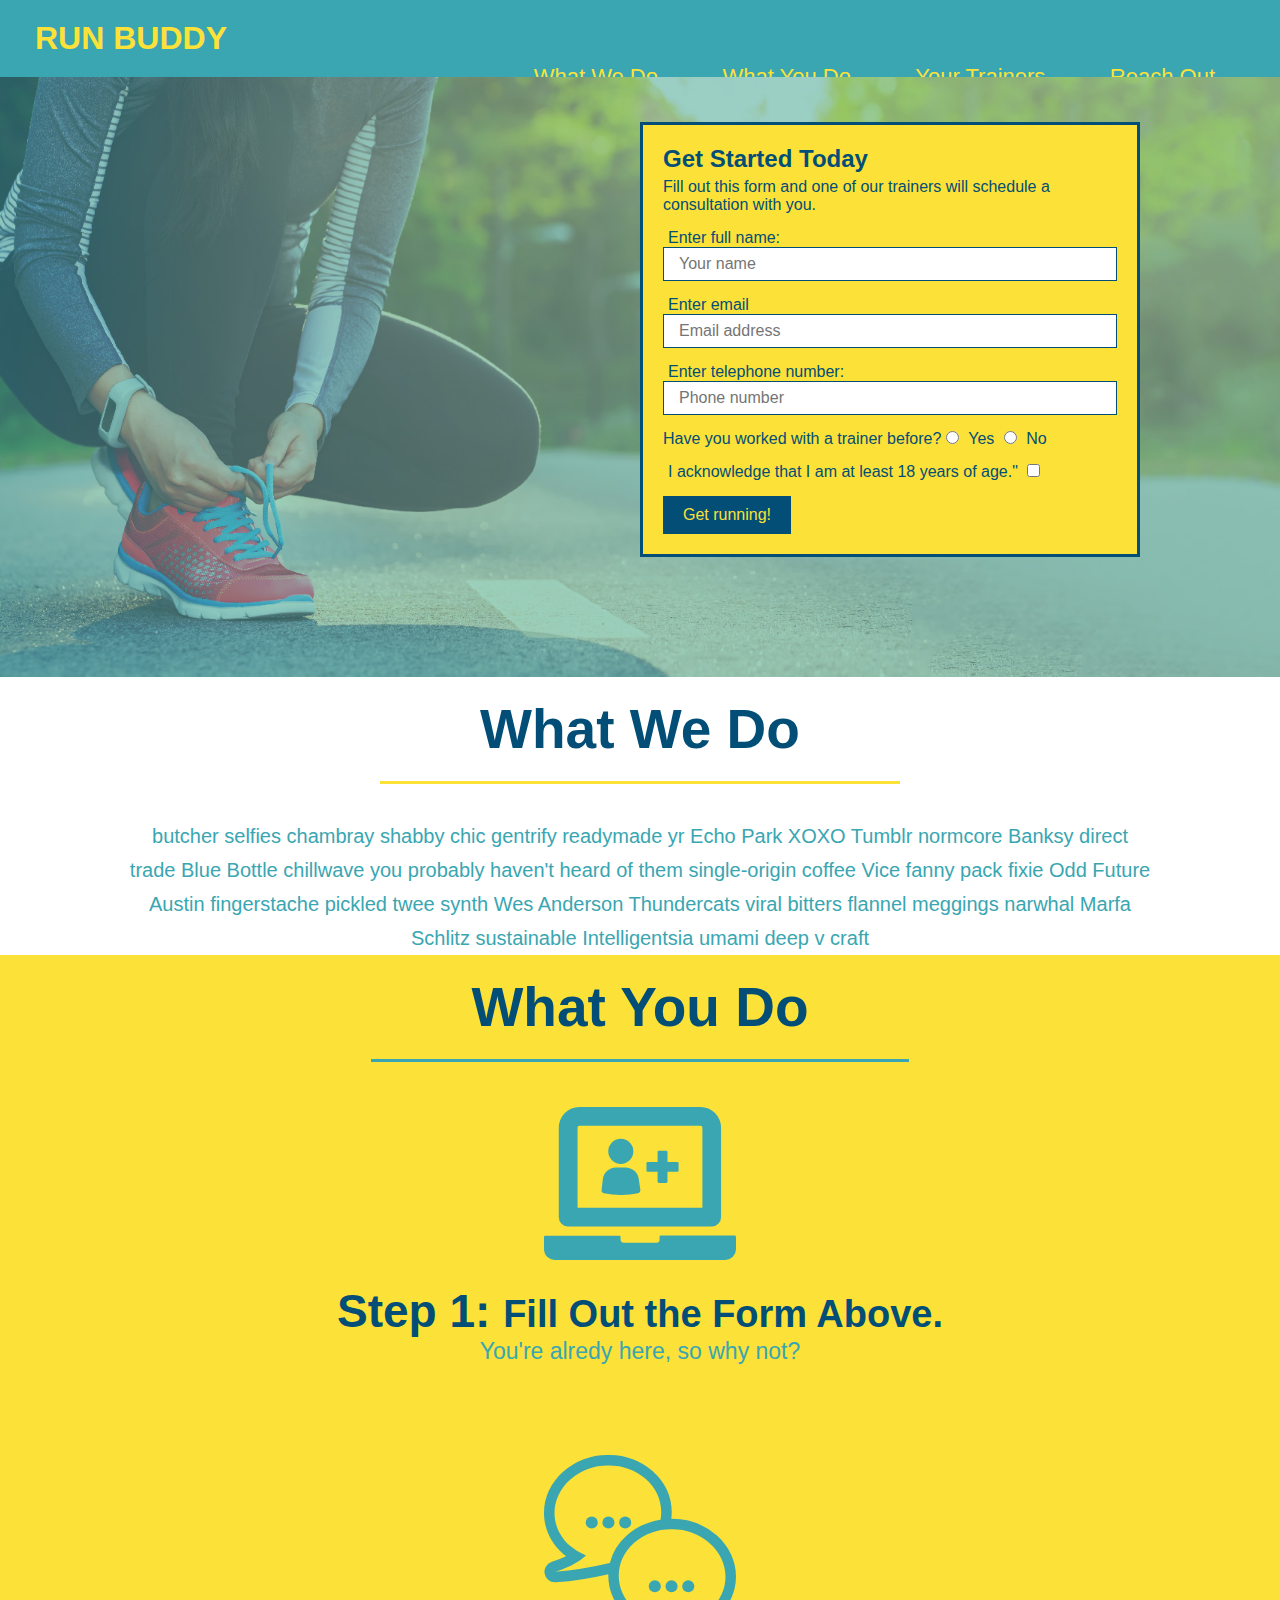
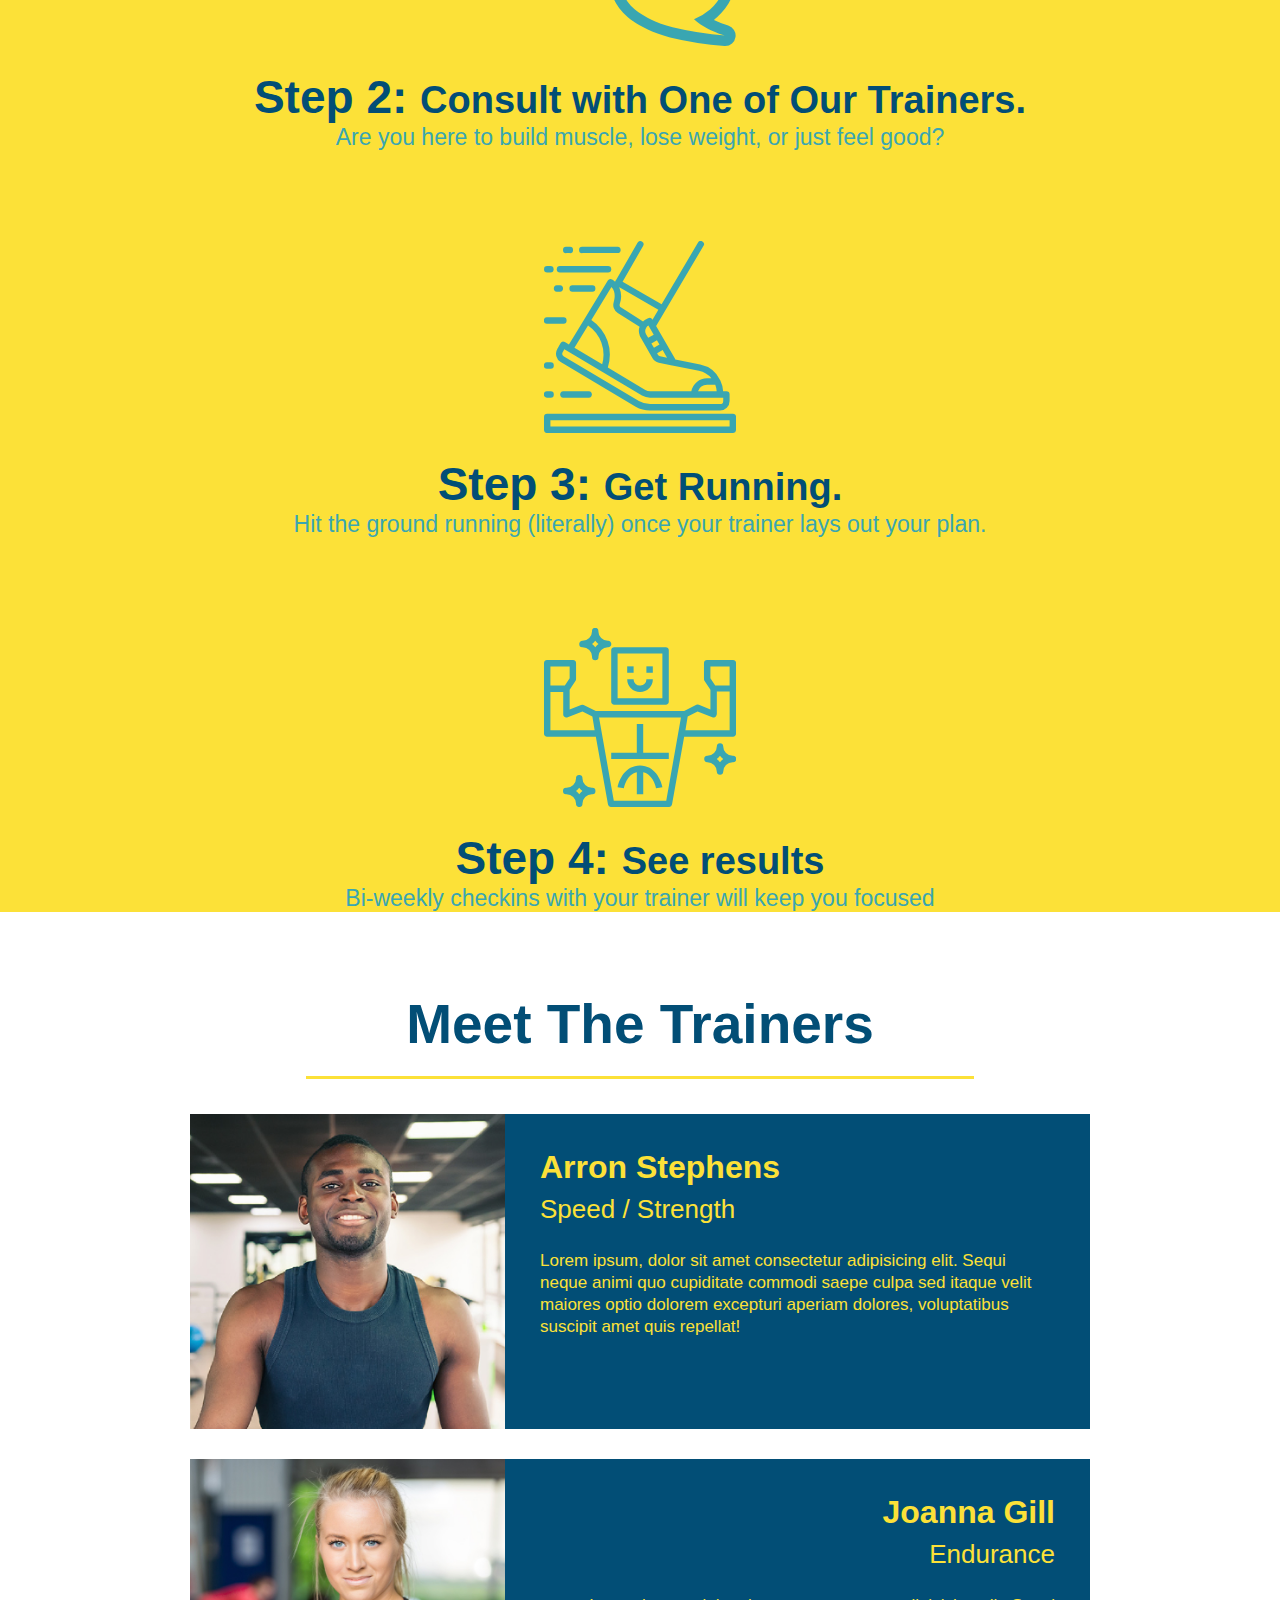
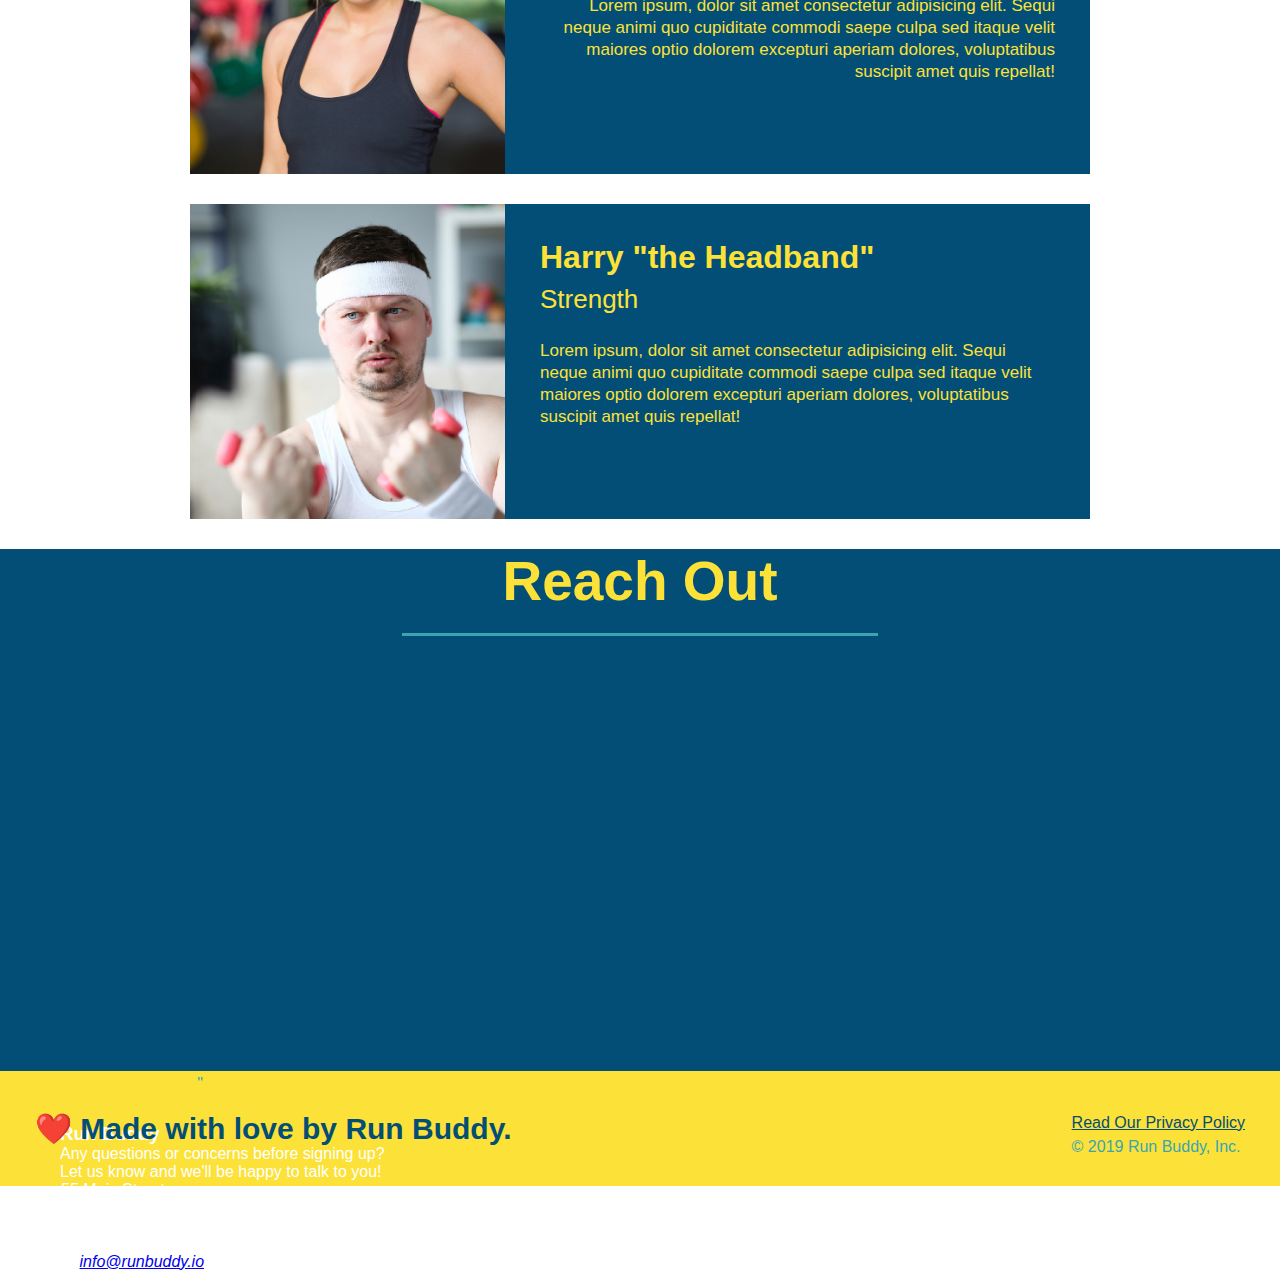
==== commit 0cc55ac5: "style contact info" ====
--- a/index.html
+++ b/index.html
@@ -145,8 +145,8 @@
 
         </section>
     <!-- "REACH OUT" setion -->
-        <section id="reach-out">
-            <h2>Reach Out</h2>
+        <section id="reach-out" class="contact">
+            <h2 class="section-title secondary-border">Reach Out</h2>
             <div class="contact-info">
                 <iframe src="https://www.google.com/maps/embed?pb=!1m18!1m12!1m3!1d1269.9490062842349!2d30.4892109558118!3d50.461623822786926!2m3!1f0!2f0!3f0!3m2!1i1024!2i768!4f13.1!3m3!1m2!1s0x40d4ce69468a93c5%3A0xf0e68585adc68b57!2sLviv%20Quarter!5e0!3m2!1sen!2sua!4v1665741392862!5m2!1sen!2sua" 
                 width="400" height="400" style="border:0;" allowfullscreen="" loading="lazy" 
--- a/assets/style.css
+++ b/assets/style.css
@@ -229,4 +229,29 @@
 }
 .text-right {
    text-align: right;
+}
+
+/* REACH OUT */
+.contact {
+   background: #024e76;
+   text-align: center;
+}
+
+.contact h2 {
+   color: #fce138;
+}
+
+/* iFRAME (MAP) */
+.contact-info {
+   width: 400px;
+   height: 400px;
+}
+
+.contact-info div {
+   width: 410px;
+   display: inline-block;
+   vertical-align: top;
+   text-align: left;
+   margin: 30px 0 0 60px;
+   color:white;
 }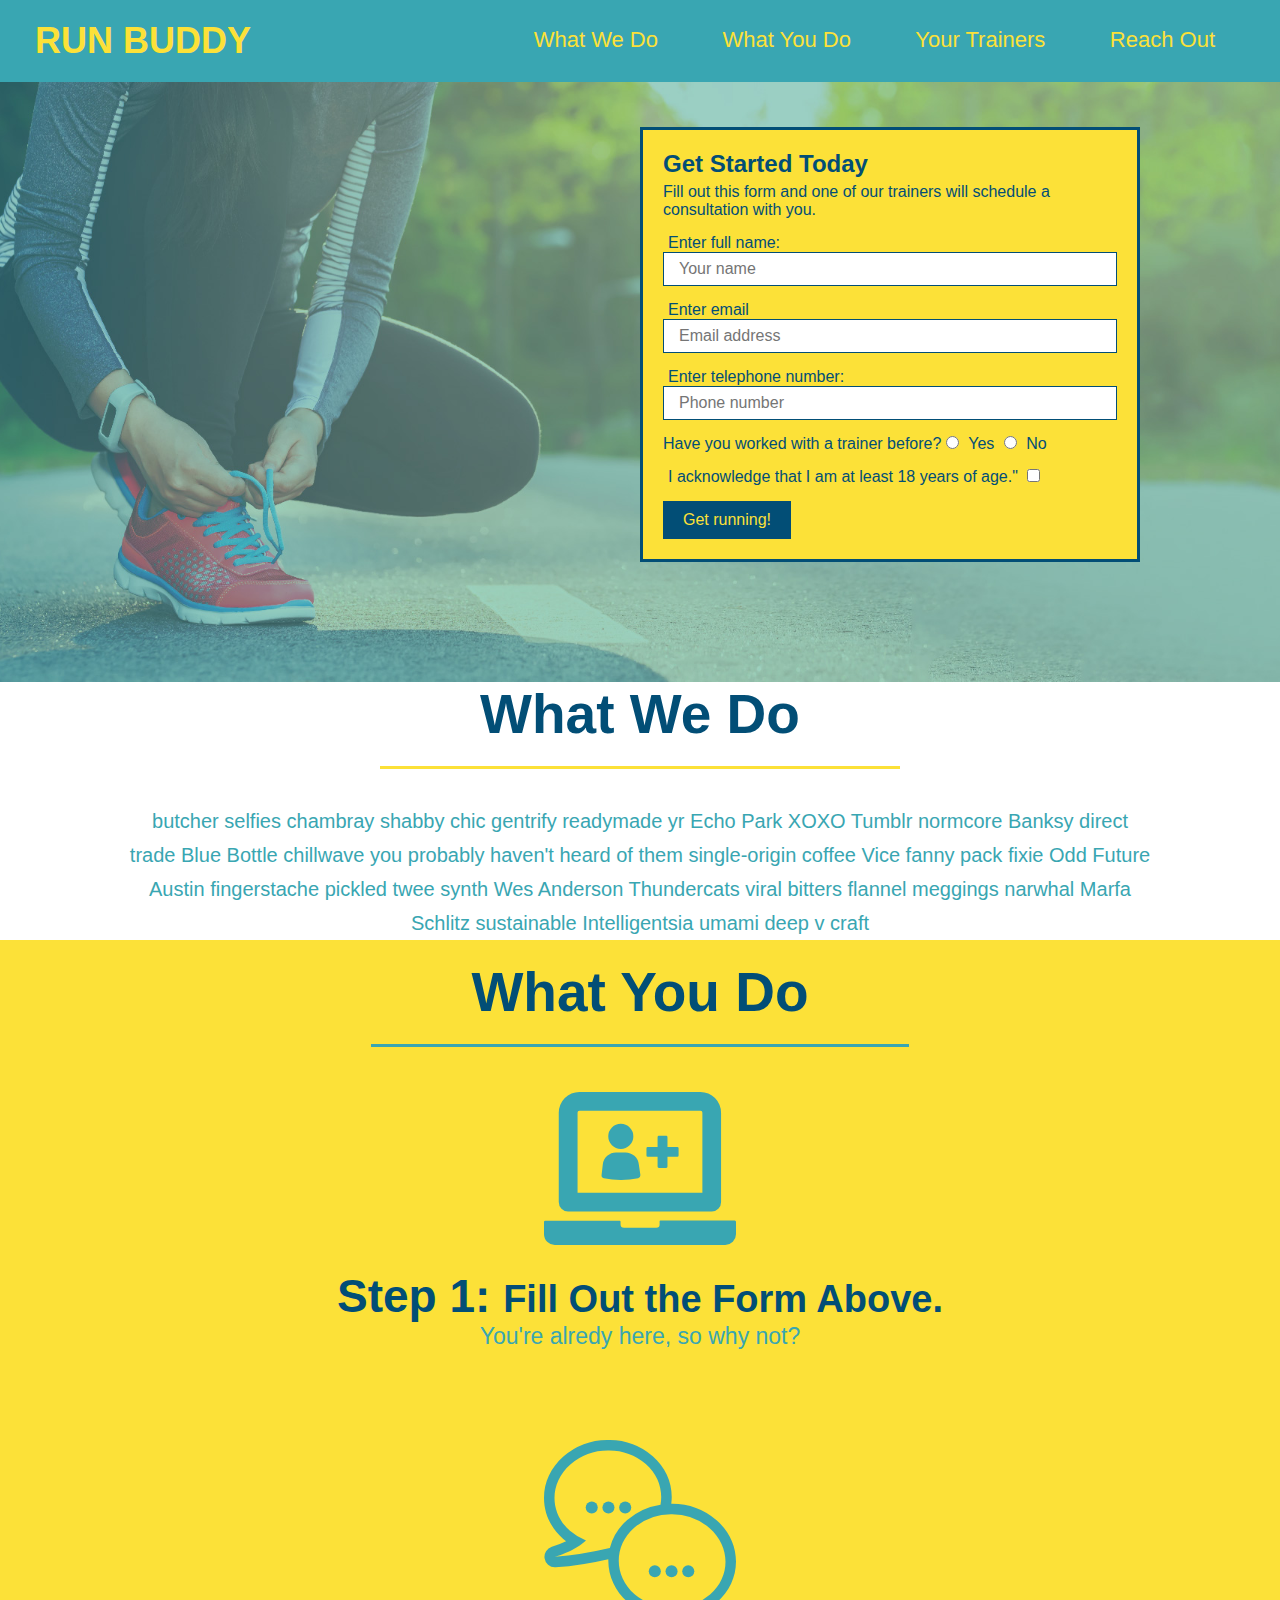
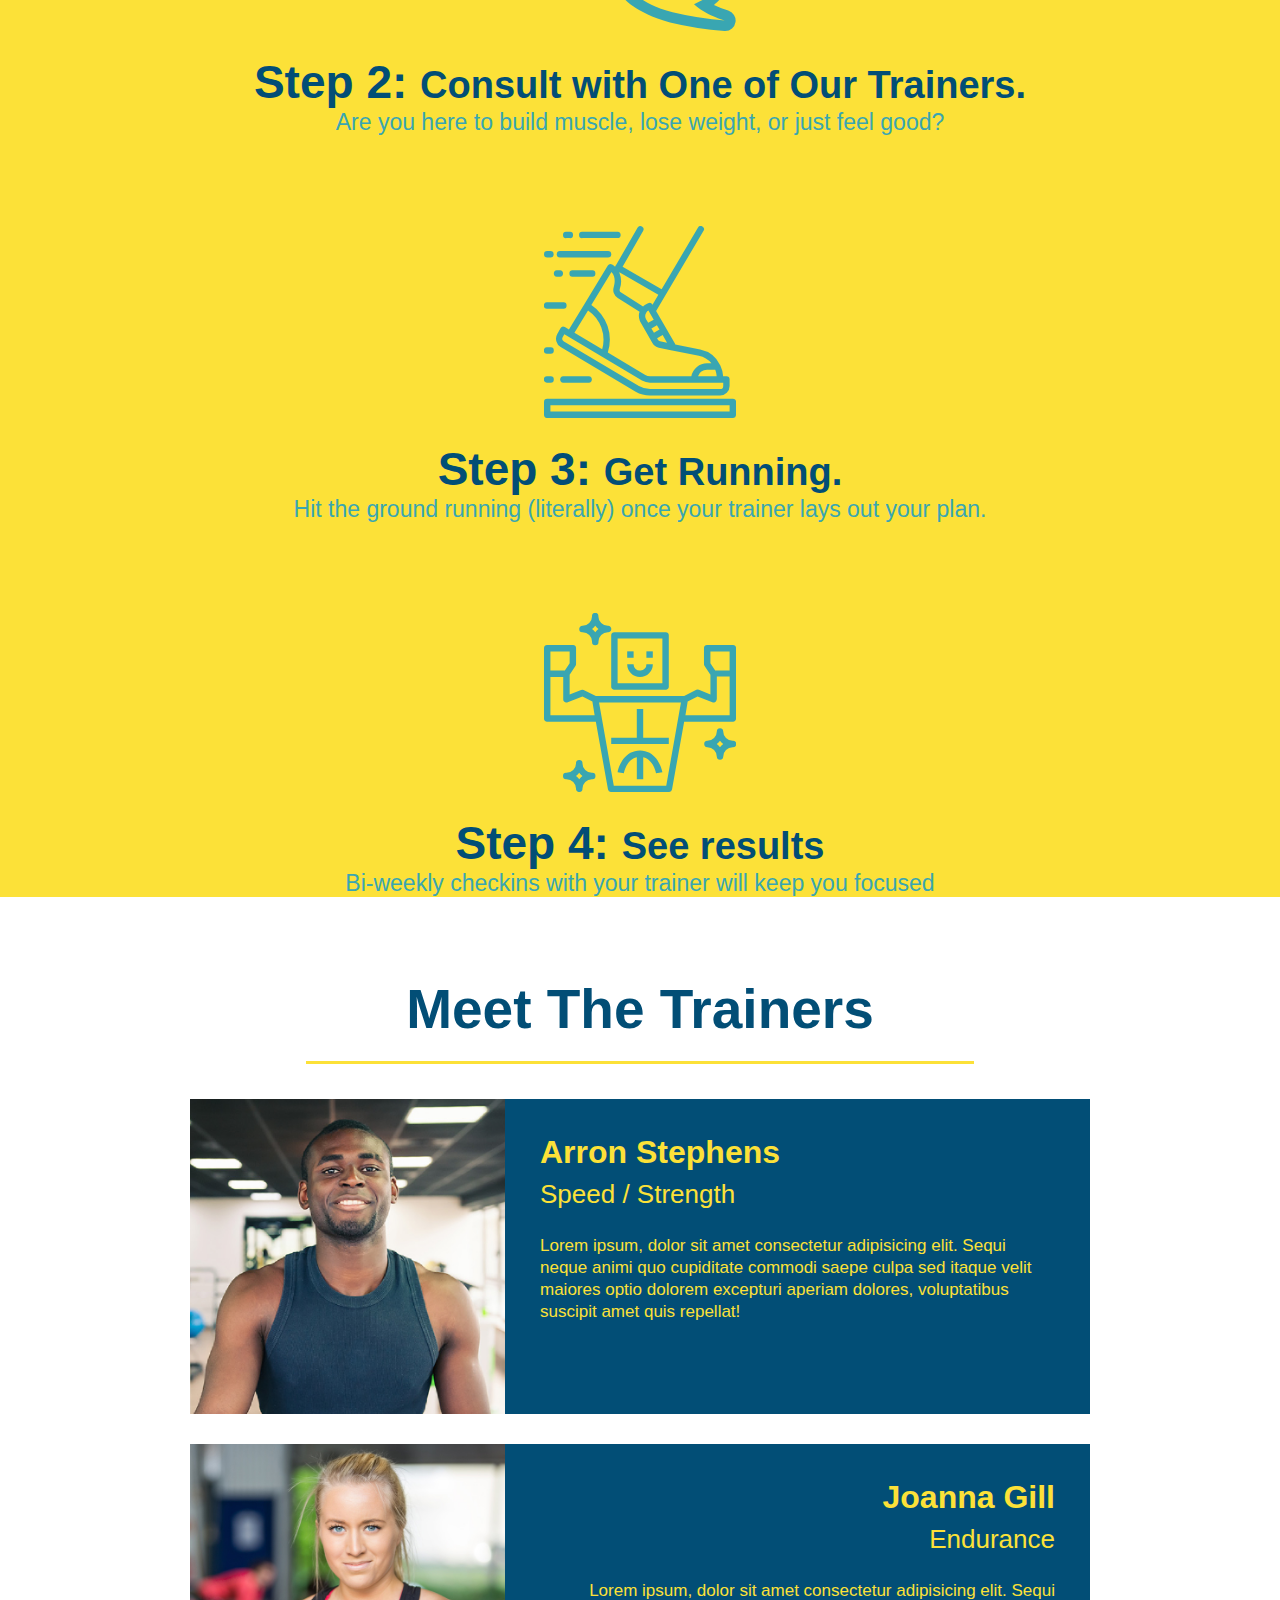
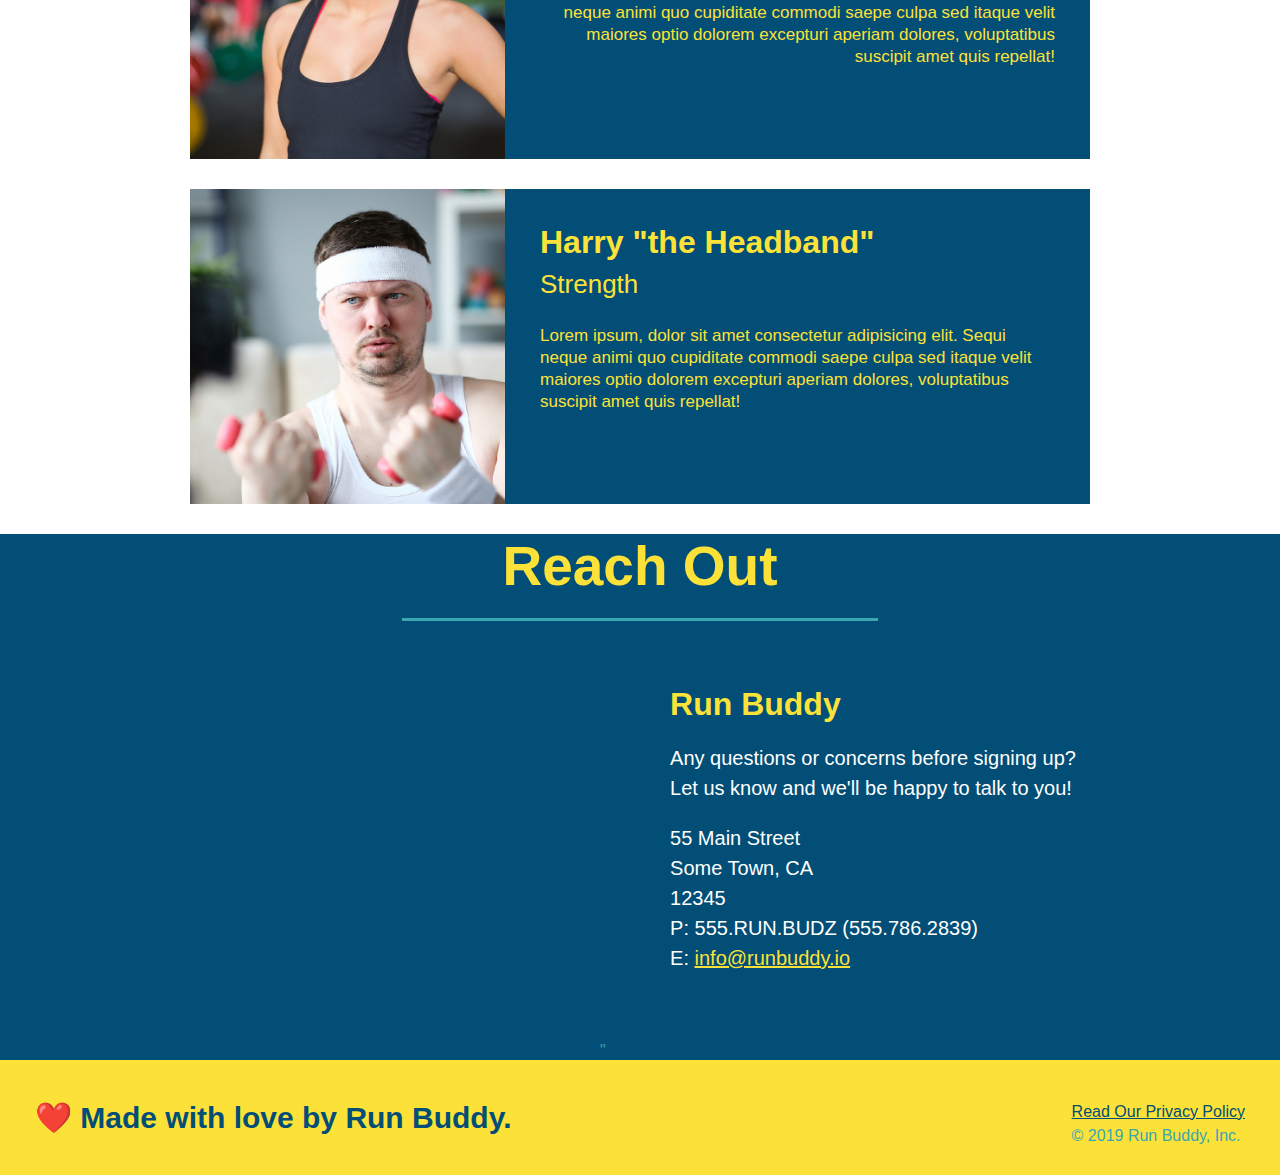
==== commit 275638bf: "exceptional commit due to branch status not clean" ====
--- a/index.html
+++ b/index.html
@@ -172,7 +172,7 @@
     <footer>
         <h2>❤️ Made with love by Run Buddy.</h2>
     <div>
-        <a href="#">Read Our Privacy Policy</a><br />
+        <a href="./privacy-policy.html">Read Our Privacy Policy</a><br />
         &copy; 2019 Run Buddy, Inc.
     </div>
                 
--- a/assets/style.css
+++ b/assets/style.css
@@ -15,7 +15,8 @@
     padding: 20px 35px;
     background-color: #39a6b2;
 }
-er h1 {
+
+header h1 {
     font-weight: bold;
     font-size: 36px;
     color: #fce138;
@@ -75,6 +76,7 @@
     position:relative;
  }
 
+
  /* Hero-form style */
  .hero-form {
     border: 3px solid #024e76;
@@ -122,12 +124,7 @@
  .intro {
    text-align: center;
  }
- 
- /* I ADDED */
- .intro h2 {
-padding-top: 20px;
-
- }
+  
  .intro p {
    line-height: 1.7;
    color:#39a6b2;
@@ -242,7 +239,7 @@
 }
 
 /* iFRAME (MAP) */
-.contact-info {
+.contact-info iframe {
    width: 400px;
    height: 400px;
 }
@@ -254,4 +251,21 @@
    text-align: left;
    margin: 30px 0 0 60px;
    color:white;
+}
+
+.contact-info h3 {
+   color:#fce138;
+   font-size: 32px;
+}
+
+.contact-info p, 
+.contact-info address {
+   margin: 20px 0;
+   line-height: 1.5;
+   font-size: 20px;
+   font-style: normal;
+}
+
+.contact-info a {
+   color: #fce138;
 }